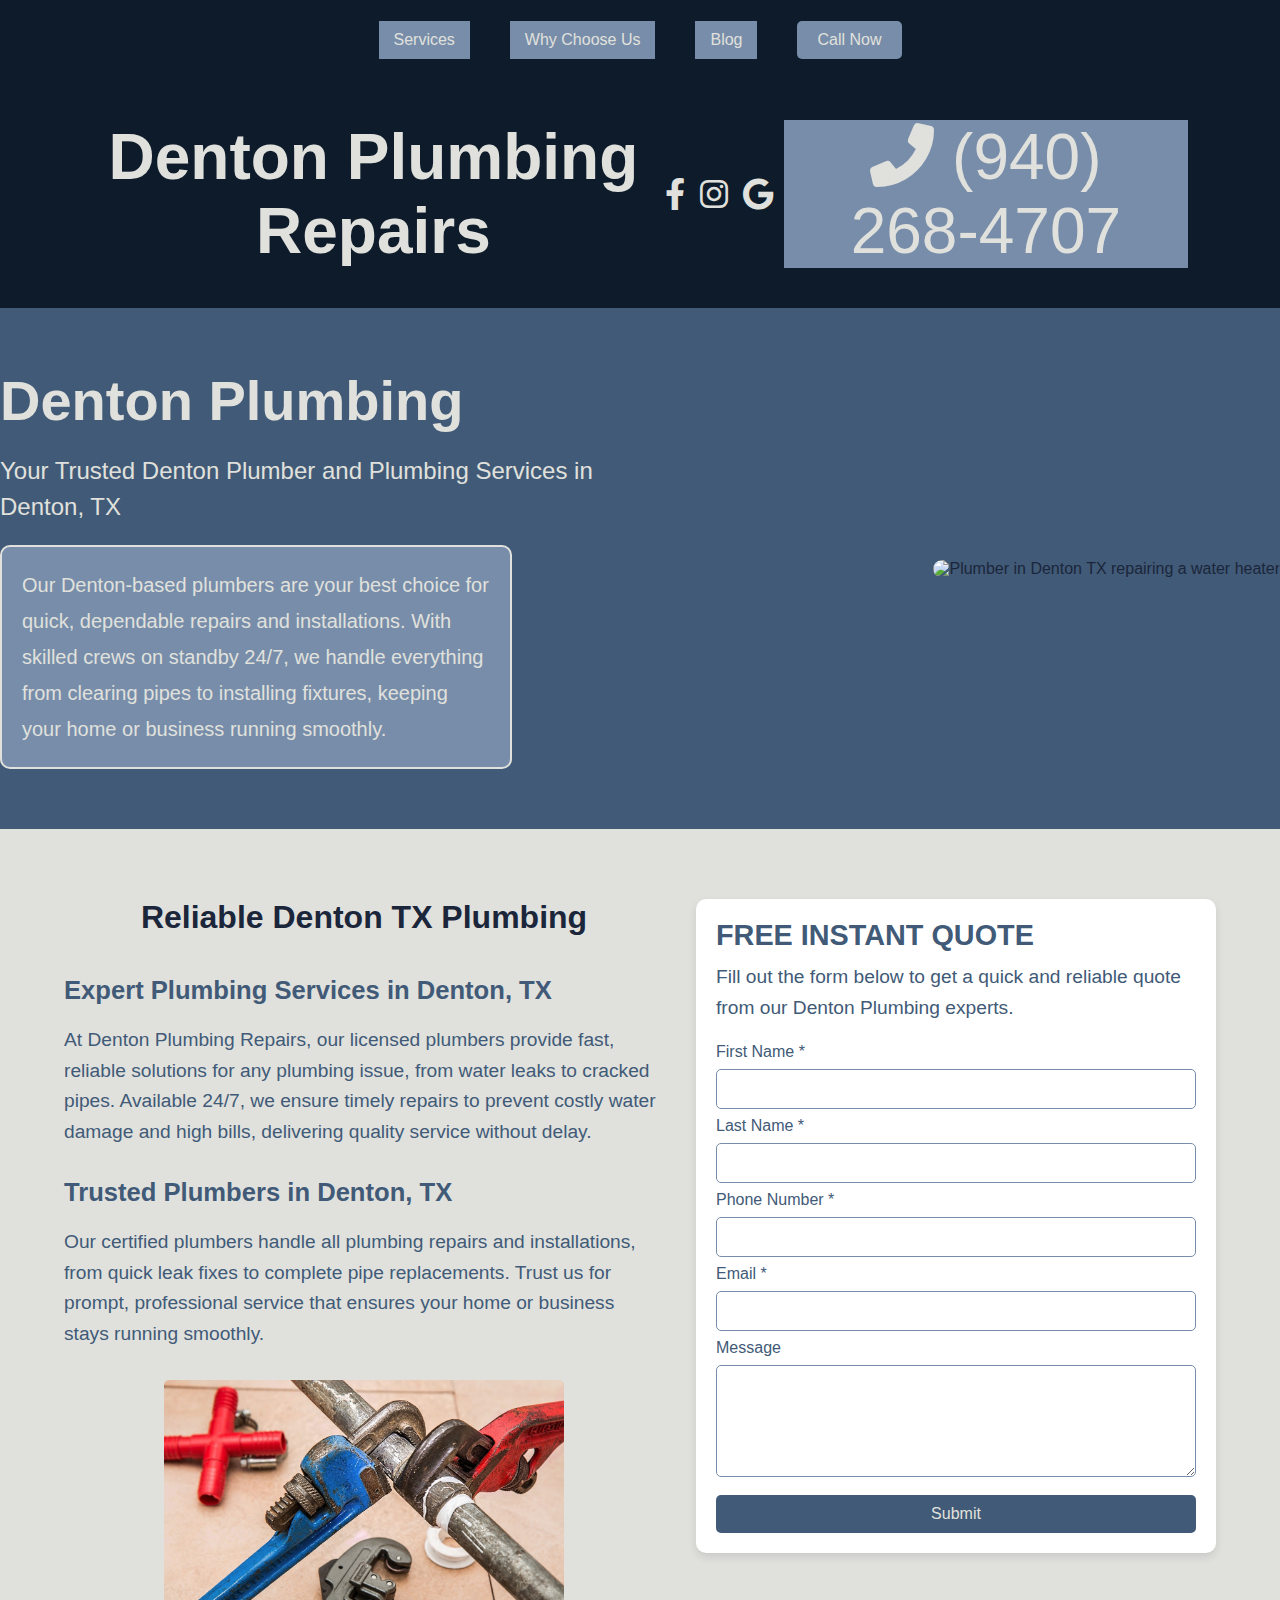
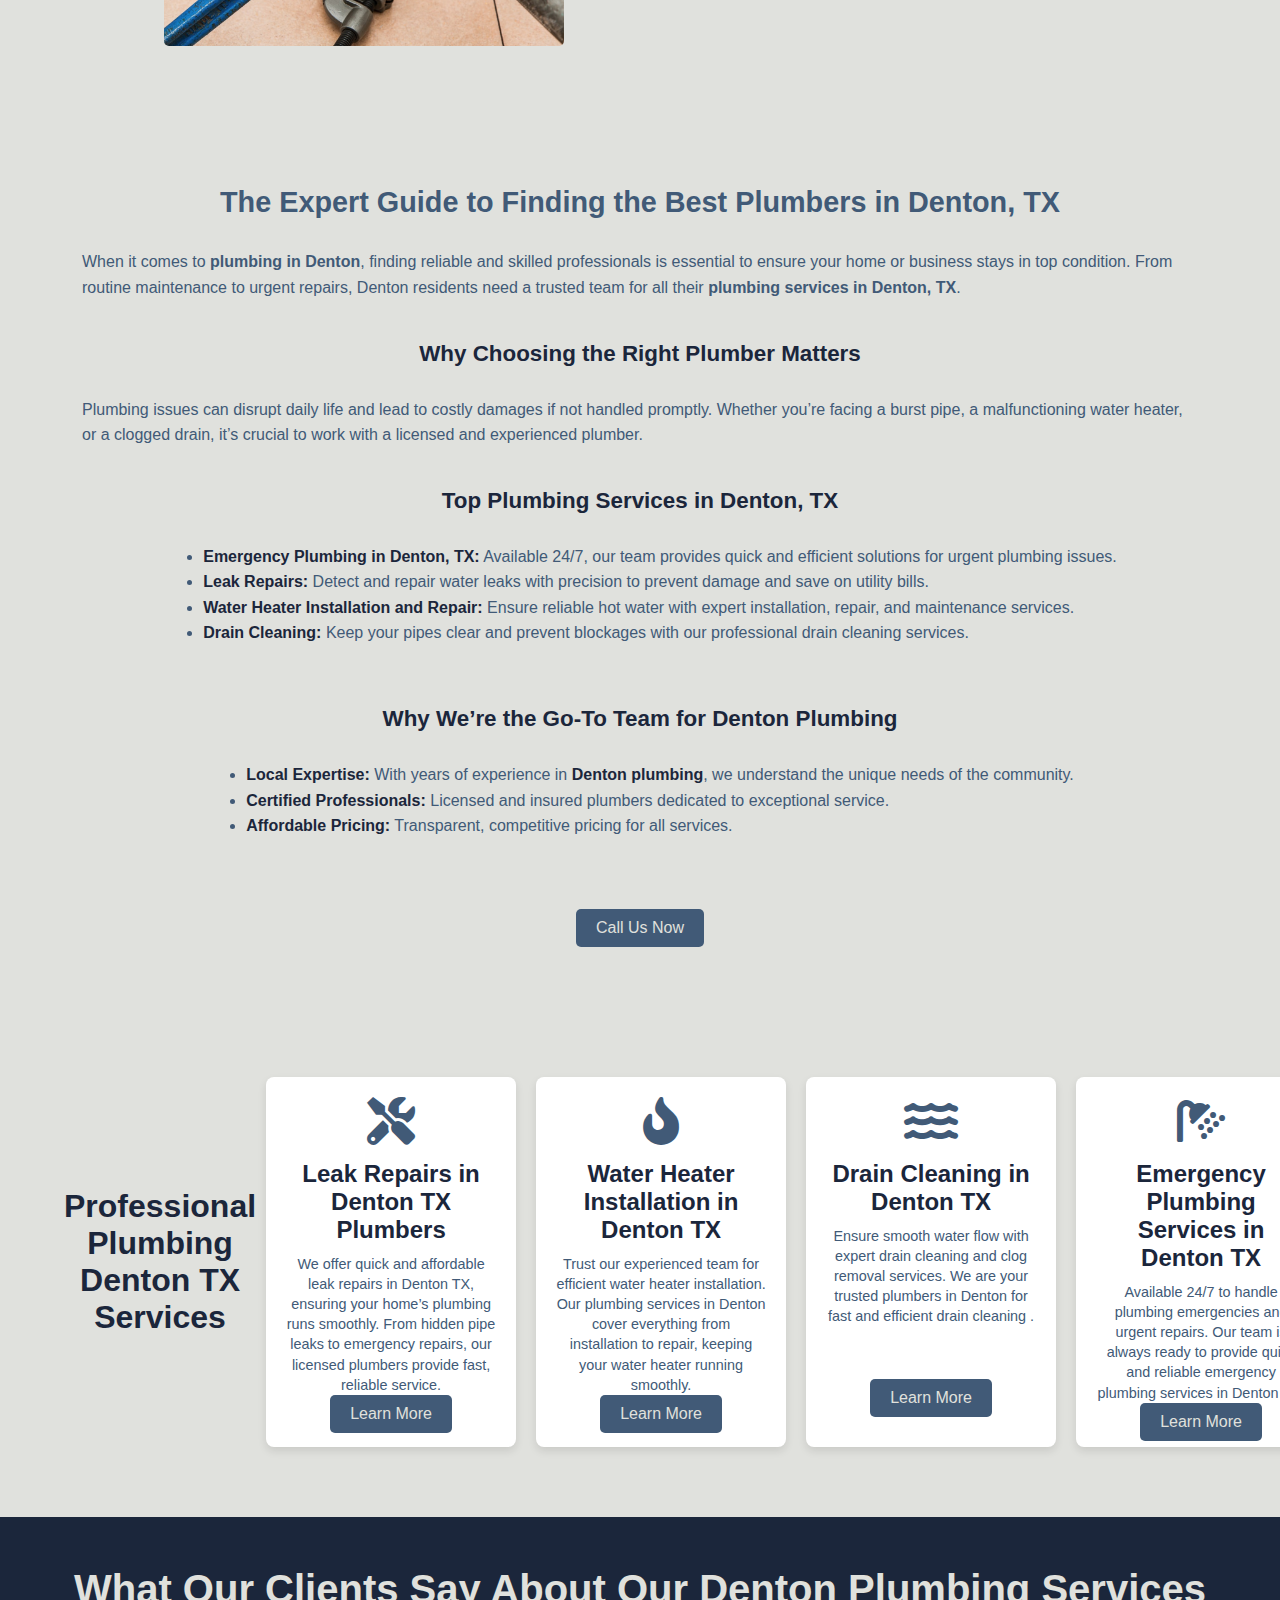
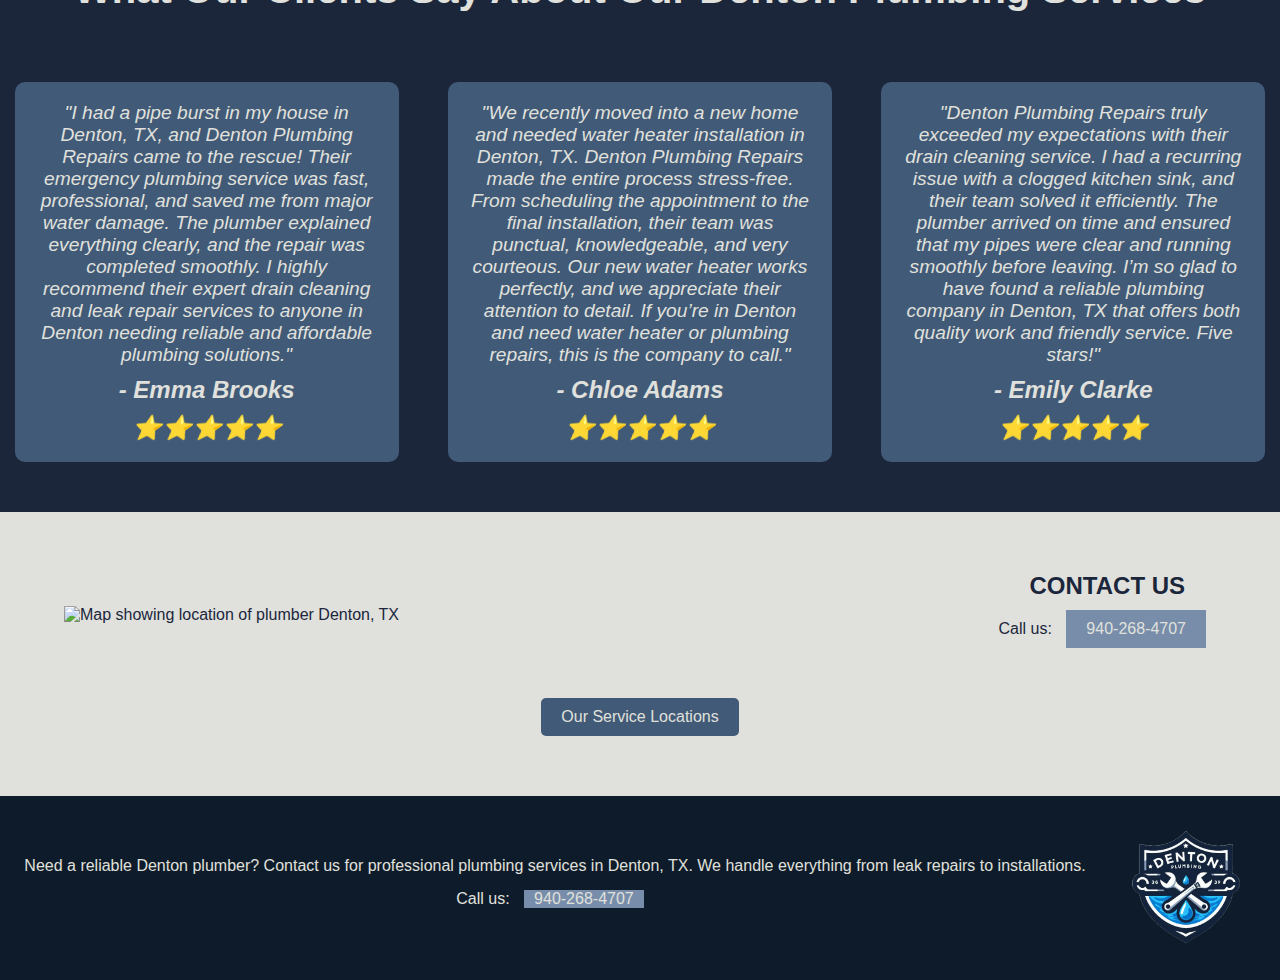
==== index.html @ 62abab5a "Add files via upload" ====
<!DOCTYPE html>
<html lang="en">
<head>
    <meta charset="UTF-8">
    <meta name="viewport" content="width=device-width, initial-scale=1.0">
    <title>Denton Plumbing Repairs</title>
    <link rel="stylesheet" href="style.css">
    <link rel="shortcut icon" type="image/x-icon" href="file.png">
</head>
<body>
    

  
    <!-- Local Business Schema Markup -->
    <script type="application/ld+json">
    {
      "@context": "https://schema.org",
      "@type": "LocalBusiness",
      "name": "Denton Plumbing Repairs",
      "image": "https://dentonplumbingrepairs.com/logo.png",
      "url": "https://dentonplumbingrepairs.com/",
      "telephone": "+1-940-268-4707",
      "address": {
        "@type": "PostalAddress",
        "addressLocality": "Denton",
        "addressRegion": "TX",
        "postalCode": "76201",
        "addressCountry": "US"
      },
      "openingHours": "Mo-Su 00:00-23:59",
      "description": "At Denton Plumbing Repairs, we provide reliable, fast, and affordable plumbing solutions for homeowners and businesses throughout Denton and the surrounding areas. From emergency repairs to routine maintenance, our licensed professionals are here to tackle any plumbing issue, big or small.",
      "areaServed": {
        "@type": "Place",
        "name": "Denton, TX"
      },
      "review": {
        "@type": "AggregateRating",
        "ratingValue": "4.8",
        "reviewCount": "50",
        "itemReviewed": {
            "@type": "LocalBusiness",
            "name": "Denton Plumbing Repairs"
        }
      },
      "geo": {
        "@type": "GeoCoordinates",
        "latitude": "33.2148",
        "longitude": "-97.1331"
      },
      "sameAs": [
        "https://www.google.com/maps/place/Denton+Plumbing+Repairs",
        "https://www.facebook.com/DentonPlumbingRepairs",
        "https://www.instagram.com/DentonPlumbingRepairs"
      ],
      "servesCuisine": "Plumbing Services",
      "priceRange": "$$"
    }
    </script>
  </body>
  </html>
<!-- partial:index.partial.html -->
<!DOCTYPE html>
<html lang="en">
<head>
  <meta charset="UTF-8">
  <meta name="viewport" content="width=device-width, initial-scale=1.0">
  <title>Denton Plumbing Repairs | Trusted Plumbers</title>
  <link rel="stylesheet" href="style.css">
  <link rel="stylesheet" href="https://cdnjs.cloudflare.com/ajax/libs/font-awesome/6.0.0-beta3/css/all.min.css">
</head>
<body>
 <!-- Navbar Section -->
<nav class="navbar">
  <!-- Desktop Navbar -->
  <div class="desktop-navbar">
    <div class="navbar__container">
      <ul class="navbar__menu">
        <li class="navbar__item navbar__dropdown">
          <a href="#services" class="navbar__links">Services</a>
          <ul class="dropdown__menu">
            <li><a href="Leak-Repairs.html" class="dropdown__links">Leak Repairs</a></li>
            <li><a href="Water-Heater.html" class="dropdown__links">Water Heater Installation</a></li>
            <li><a href="Drain-Cleaing.html" class="dropdown__links">Drain Cleaning</a></li>
            <li><a href="Emergency-plumbing.html" class="dropdown__links">Emergency Plumbing</a></li>
          </ul>
        </li>
        <li class="navbar__item">
          <a href="whychooseus.html" class="navbar__links">Why Choose Us</a>
        </li>
        <li class="navbar__item">
          <a href="Blog.html" class="navbar__links">Blog</a>
        </li>
        <li class="navbar__btn">
          <a href="tel:9402684707" class="button">Call Now</a>
        </li>
      </ul>
    </div>
  </div>

  <!-- Mobile Navbar -->
  <div class="mobile-navbar">
    <div class="navbar__logo">
      
        <img src="file.png" alt="Denton Plumbing Repairs Logo" />
      </a>
    </div>
    <div class="navbar__phone">
      <a href="tel:+19402684707">(940) 268-4707</a>
    </div>
  </div>
</nav>


  <!-- Existing Plumbing Website Content -->
  <header>
    <div class="container">
      <div class="header-left">
        <h1>Denton Plumbing Repairs</h1>
      </div>
      <div class="header-middle">
        <i class="fab fa-facebook-f"></i>
        <i class="fab fa-instagram"></i>
        <i class="fab fa-google"></i>
      </div>
      <div class="header-right">
        <a href="tel:9402684707" class="phone-number">
          <i class="fas fa-phone-alt"></i> (940) 268-4707
        </a>
      </div>
    </div>
  </header>

  <!-- Hero Section -->
  <section class="hero">
    <div class="hero-content">
      <h1>Denton Plumbing</h1>
      <p>Your Trusted Denton Plumber and Plumbing Services in Denton, TX</p>
      <div class="hero-box">
        <p>Our Denton-based plumbers are your best choice for quick, dependable repairs and installations. With skilled crews on standby 24/7, we handle everything from clearing pipes to installing fixtures, keeping your home or business running smoothly.        </p>
      </div>
    </div>
    <div class="hero-image">
      <img src="https://i.ibb.co/vHJ20NN/plumbing-professional-doing-his-job-1.jpg" alt="Plumber in Denton TX repairing a water heater">
    </div>
  </section>




 <!-- Reliable Denton TX Plumbing Section with Quote Form -->
 <section class="reliable-plumbing">
  <div class="container two-column-layout">
      <!-- Left Column: Text Content -->
      <div class="content">
          <h1>Reliable Denton TX Plumbing</h1>
          <h2>Expert Plumbing Services in Denton, TX</h2>
          <p>
              At Denton Plumbing Repairs, our licensed plumbers provide fast, reliable solutions for any plumbing issue, from water leaks to cracked pipes. Available 24/7, we ensure timely repairs to prevent costly water damage and high bills, delivering quality service without delay.
          </p>
          <h2>Trusted Plumbers in Denton, TX</h2>
          <p>
              Our certified plumbers handle all plumbing repairs and installations, from quick leak fixes to complete pipe replacements. Trust us for prompt, professional service that ensures your home or business stays running smoothly.
          </p>

          <!-- Small Photo Section -->
          <div class="image-placeholder">
              <img src="opimized plumbing image.jpg" alt="Close-up of plumbing tools in use, including a blue pipe wrench, red pipe wrench, and pipe cutter on a metal pipe, showcasing professional plumbing repair work" />
          </div>

          <!-- Clearfix Div to Ensure Layout Stays Intact -->
          <div class="clearfix"></div>
      </div>

      <!-- Right Column: Quote Form -->
      <div class="quote-form">
          <h2>FREE INSTANT QUOTE</h2>
          <p>Fill out the form below to get a quick and reliable quote from our Denton Plumbing experts.</p>
          <form class="vertical-form" action="https://submit-form.com/EfpcvTKWE">
              <label for="first-name">First Name *</label>
              <input id="first-name" name="first-name" type="text" required />
              <label for="last-name">Last Name *</label>
              <input id="last-name" name="last-name" type="text" required />
              <label for="phone-number">Phone Number *</label>
              <input id="phone-number" name="phone-number" type="tel" required />
              <label for="email">Email *</label>
              <input id="email" name="email" type="email" required />
              <label for="message">Message</label>
              <textarea id="message" name="message" cols="15" rows="5"></textarea>
              <button type="submit" class="cta-button">Submit</button>
          </form>
      </div>
  </div>
</section>


    
  </section>

  
</html>



<section class="seo-section">
  <div class="container">
    <h1 class="section-title">The Expert Guide to Finding the Best Plumbers in Denton, TX</h1>
    <p class="intro-text">
      When it comes to <strong>plumbing in Denton</strong>, finding reliable and skilled professionals is essential to ensure your home or business stays in top condition. From routine maintenance to urgent repairs, Denton residents need a trusted team for all their <strong>plumbing services in Denton, TX</strong>.
    </p>

    <h2>Why Choosing the Right Plumber Matters</h2>
    <p>
      Plumbing issues can disrupt daily life and lead to costly damages if not handled promptly. Whether you’re facing a burst pipe, a malfunctioning water heater, or a clogged drain, it’s crucial to work with a licensed and experienced plumber.
    </p>

    <h2>Top Plumbing Services in Denton, TX</h2>
    <ul class="services-list">
      <li><strong>Emergency Plumbing in Denton, TX:</strong> Available 24/7, our team provides quick and efficient solutions for urgent plumbing issues.</li>
      <li><strong>Leak Repairs:</strong> Detect and repair water leaks with precision to prevent damage and save on utility bills.</li>
      <li><strong>Water Heater Installation and Repair:</strong> Ensure reliable hot water with expert installation, repair, and maintenance services.</li>
      <li><strong>Drain Cleaning:</strong> Keep your pipes clear and prevent blockages with our professional drain cleaning services.</li>
    </ul>

    <h2>Why We’re the Go-To Team for Denton Plumbing</h2>
    <ul class="features-list">
      <li><strong>Local Expertise:</strong> With years of experience in <strong>Denton plumbing</strong>, we understand the unique needs of the community.</li>
      <li><strong>Certified Professionals:</strong> Licensed and insured plumbers dedicated to exceptional service.</li>
      <li><strong>Affordable Pricing:</strong> Transparent, competitive pricing for all services.</li>
    </ul>

    <div class="cta-buttons">
      <a href="tel:9402684707" class="cta-button">Call Us Now</a>
    </div>
  </div>
</section>








<!-- Professional Plumbing Services Section -->
<section class="professional-services">
    <div class="container">
        <h2>Professional Plumbing Denton TX Services</h2>

        <!-- Service 1: Leak Repairs by Licensed Denton TX Plumbers -->
        <div class="service-item">
            <i class="fas fa-tools"></i>
            <h3>Leak Repairs in Denton TX Plumbers</h3>
            <p>We offer quick and affordable leak repairs in Denton TX, ensuring your home’s plumbing runs smoothly. From hidden pipe leaks to emergency repairs, our licensed plumbers provide fast, reliable service.</p>
            <a href="Leak-Repairs.html" class="cta-button">Learn More</a>
            </div>

        <!-- Service 2: Water Heater Installation in Denton TX -->
        <div class="service-item">
            <i class="fas fa-fire-alt"></i>
            <h3>Water Heater Installation in Denton TX</h3>
            <p>Trust our experienced team for efficient water heater installation. Our plumbing services in Denton cover everything from installation to repair, keeping your water heater running smoothly.</p>
            <a href="Water-Heater.html" class="cta-button">Learn More</a>
        </div>

        <!-- Service 3: Drain Cleaning in Denton TX -->
        <div class="service-item">
            <i class="fas fa-water"></i>
            <h3>Drain Cleaning in Denton TX</h3>
            <p>Ensure smooth water flow with expert drain cleaning and clog removal services. We are your trusted plumbers in Denton for fast and efficient drain cleaning .</p>
            <a href="Drain-Cleaing.html" class="cta-button">Learn More</a>
        </div>

        <!-- Service 4: Emergency Plumbing Services in Denton TX -->
        <div class="service-item">
            <i class="fas fa-shower"></i>
            <h3>Emergency Plumbing Services in Denton TX</h3>
            <p>Available 24/7 to handle plumbing emergencies and urgent repairs. Our team is always ready to provide quick and reliable emergency plumbing services in Denton TX.</p>
            <a href="Emergency-plumbing.html" class="cta-button">Learn More</a>
        </div>
</section>





<!-- Testimonials Section -->

<script type="application/ld+json">
    {
      "@context": "https://schema.org",
      "@type": "LocalBusiness",
      "name": "Denton Plumbing Repairs",
      "url": "https://dentonplumbingrepairs.com",
      "telephone": "+1-940-268-4707",
      "priceRange": "$$",
      "openingHours": "Mo-Su 00:00-23:59",
      "review": [
        {
          "@type": "Review",
          "author": {
            "@type": "Person",
            "name": "Emma Brooks"
          },
          "reviewRating": {
            "@type": "Rating",
            "ratingValue": "5",
            "bestRating": "5"
          },
          "reviewBody": "I had a pipe burst in my house in Denton, TX, and Denton Plumbing Repairs came to the rescue! Their emergency plumbing service was fast, professional, and saved me from major water damage. The plumber explained everything clearly, and the repair was completed smoothly. I highly recommend their expert drain cleaning and leak repair services to anyone in Denton needing reliable and affordable plumbing solutions."
        },
        {
          "@type": "Review",
          "author": {
            "@type": "Person",
            "name": "Chloe Adams"
          },
          "reviewRating": {
            "@type": "Rating",
            "ratingValue": "5",
            "bestRating": "5"
          },
          "reviewBody": "We recently moved into a new home and needed water heater installation in Denton, TX. Denton Plumbing Repairs made the entire process stress-free. From scheduling the appointment to the final installation, their team was punctual, knowledgeable, and very courteous. Our new water heater works perfectly, and we appreciate their attention to detail. If you’re in Denton and need water heater or plumbing repairs, this is the company to call."
        },
        {
          "@type": "Review",
          "author": {
            "@type": "Person",
            "name": "Emily Clarke"
          },
          "reviewRating": {
            "@type": "Rating",
            "ratingValue": "5",
            "bestRating": "5"
          },
          "reviewBody": "Denton Plumbing Repairs truly exceeded my expectations with their drain cleaning service. I had a recurring issue with a clogged kitchen sink, and their team solved it efficiently. The plumber arrived on time and ensured that my pipes were clear and running smoothly before leaving. I’m so glad to have found a reliable plumbing company in Denton, TX that offers both quality work and friendly service. Five stars!"
        }
      ],
      "aggregateRating": {
        "@type": "AggregateRating",
        "ratingValue": "5",
        "reviewCount": "3"
      }
    }
    </script>
    
<section id="testimonials" class="testimonial-section">
    <h2>What Our Clients Say About Our Denton Plumbing Services</h2>


    <div class="testimonial-wrapper">
        <!-- Testimonial 1 -->
        <div class="testimonial">
            <p>"I had a pipe burst in my house in Denton, TX, and Denton Plumbing Repairs came to the rescue! Their emergency plumbing service was fast, professional, and saved me from major water damage. The plumber explained everything clearly, and the repair was completed smoothly. I highly recommend their expert drain cleaning and leak repair services to anyone in Denton needing reliable and affordable plumbing solutions."</p>
            <h4>- Emma Brooks</h4>
            <div class="star-rating">
                <span>⭐⭐⭐⭐⭐</span>
            </div>
        </div>

        <!-- Testimonial 2 -->
        <div class="testimonial">
            <p>"We recently moved into a new home and needed water heater installation in Denton, TX. Denton Plumbing Repairs made the entire process stress-free. From scheduling the appointment to the final installation, their team was punctual, knowledgeable, and very courteous. Our new water heater works perfectly, and we appreciate their attention to detail. If you’re in Denton and need water heater or plumbing repairs, this is the company to call."</p>
            <h4>- Chloe Adams</h4>
            <div class="star-rating">
                <span>⭐⭐⭐⭐⭐</span>
            </div>
        </div>

        <!-- Testimonial 3 -->
        <div class="testimonial">
            <p>"Denton Plumbing Repairs truly exceeded my expectations with their drain cleaning service. I had a recurring issue with a clogged kitchen sink, and their team solved it efficiently. The plumber arrived on time and ensured that my pipes were clear and running smoothly before leaving. I’m so glad to have found a reliable plumbing company in Denton, TX that offers both quality work and friendly service. Five stars!"</p>
            <h4>- Emily Clarke</h4>
            <div class="star-rating">
                <span>⭐⭐⭐⭐⭐</span>
            </div>
        </div>

        <!-- Add more testimonials as needed -->
    </div>
</section>





<!-- Contact Section -->
<section id="contact">
    <div class="container contact-section">
        <div class="map">
            <!-- Static Map Image -->
            <img src="https://i.ibb.co/1280QqB/Screenshot-2024-10-06-215958.png" alt="Map showing location of plumber Denton, TX">
        </div>

        <div class="contact-details">
            <h2>CONTACT US</h2>
            <p>Call us: <a href="tel:(940) 268-4707‬">940-268-4707‬</a></p>
        </div>
    </div>
    <!-- Add the button below the map -->
    <div class="service-locations-btn">
        <a href="Our-Service-Locations.html" class="button">Our Service Locations</a>
    </div>
</section>


          
          
         <footer class="footer-container">
    <div class="footer-left">
        <p>Need a reliable Denton plumber? Contact us for professional plumbing services in Denton, TX. We handle everything from leak repairs to installations.</p>
        <p>Call us: <a href="tel:+19402684707" class="phone-number">940-268-4707</a></p>
    </div>
    <div class="footer-right">
        <img src="file.png" alt="Denton Plumbing Repairs Logo" class="footer-logo">
    </div>
</footer>
---- style.css ----
/* General Styles */
* {
    margin: 0;
    padding: 0;
    box-sizing: border-box;
    font-family: "Arial", sans-serif;
  }
  
  body {
    background-color: #e0e1dd; /* Light neutral background */
    color: #1b263b; /* Darker text */
  }
  
  .container {
    width: 90%;
    margin: 0 auto;
    display: flex;
    justify-content: space-between;
    align-items: center;
    padding: 20px 0;
  }
  
  /* Header Section */
  
  /* Increase the size of "Denton Tx Plumbing" */
  .header-left h1 {
      font-size: 4rem;  /* Increased size */
      color: #e0e1dd;   /* Light text color */
      font-weight: bold;
  }
  
  /* Social Media Icons in the Middle */
  .header-middle {
      display: flex;
      gap: 15px;
  }
  
  .header-middle i {
      font-size: 2rem;  /* Increased icon size */
      color: #e0e1dd;   /* Light icon color */
  }
  
  /* Increase the size of the phone number */
  .header-right {
      font-size: 1.8rem;  /* Larger size for better visibility */
      color: #e0e1dd;
  }
  
  .header-right a {
      color: #e0e1dd;  /* Light text */
      text-decoration: none;
      font-size: 4rem;  /* Match the larger size */
  }
  
  .container {
      display: flex;
      justify-content: space-between;
      align-items: center;
      padding: 10px 0;
  }
  
  
  
  /* Hero Section */
  
  .hero {
      display: flex;
      justify-content: space-between; /* Space between image and text */
      align-items: center; /* Vertically align items */
      padding: 60px 0; /* Adjust padding for more or less space */
      background-color: #415a77; /* Background color of the hero section */
  }
  
  .hero-content {
      max-width: 50%; /* Adjust the width of the text container */
  }
  
  .hero-content h1 {
      font-size: 3.5rem; /* Increase the size of the main heading */
      color: #e0e1dd; /* Light text */
      margin-bottom: 20px; /* Space between heading and paragraph */
  }
  
  .hero-content p {
      font-size: 1.5rem; /* Increase paragraph font size */
      color: #e0e1dd; /* Light text */
      line-height: 1.5; /* Adjust line spacing for better readability */
      margin-bottom: 20px; /* Add space between paragraphs */
  }
  
  /* New styling for the additional hero text */
  .hero-description {
      font-size: 1.25rem; /* Slightly smaller than the main tagline */
      color: #e0e1dd; /* Light text */
      line-height: 1.8; /* Extra line spacing for better readability */
      margin-top: 20px; /* Space between the tagline and this paragraph */
  }
  
  /* Hero Boxed Text */
  .hero-box {
      background-color: #778da9; /* Light blue background to make it stand out */
      padding: 20px; /* Add padding inside the box */
      border: 2px solid #e0e1dd; /* Light border to create contrast */
      border-radius: 10px; /* Rounded corners */
      margin-top: 20px; /* Add space between the tagline and this box */
      max-width: 80%; /* Limit width of the box */
      color: #e0e1dd; /* Ensure the text remains light */
  }
  
  .hero-box p {
      font-size: 1.25rem; /* Slightly smaller than the tagline */
      line-height: 1.8; /* Extra line spacing for better readability */
      margin: 0; /* Remove default margin */
  }
  
  
  
  .hero-image img {
      max-width: 500px; /* Control the image width */
      height: auto; /* Maintain aspect ratio */
      margin-left: 800; /* Adjust spacing between text and image */
      border-radius: 10px; /* Optional: Adds rounded corners to the image */
  }
  
  
  
  
  
  * {
    box-sizing: border-box;
  }
  /* Professional Plumbing Services Section */
  .professional-services {
      background-color: #e0e1dd; /* Light background */
      padding: 50px 0;
      text-align: center;
  }
  
  .professional-services h2 {
      font-size: 2rem;
      color: #1b263b; /* Dark text */
      margin-bottom: 0px;
      font-weight: bold;
  }
  
  .service-list {
    display: flex;
    justify-content: space-between; /* Align services horizontally */
    flex-wrap: wrap; /* Ensure responsiveness */
    gap: 30px;
}

.service-item {
    display: flex;
    flex-direction: column;
    justify-content: space-between;
    align-items: center;
    background-color: #ffffff;
    padding: 20px;
    border-radius: 8px;
    box-shadow: 0 4px 8px rgba(0, 0, 0, 0.1);
    margin: 5px;
    width: 23%;
    height: 370px; /* Slightly increased height */
    text-align: center;
    box-sizing: border-box;
}

.service-item i {
    font-size: 3rem;
    color: #415a77; /* Icon color */
    margin-bottom: 15px;
}

.service-item h3 {
    font-size: 1.5rem;
    color: #1b263b;
    margin-bottom: 10px;
}

.service-item p {
    font-size: 0.9rem; /* Slightly smaller font */
    color: #415a77;
    line-height: 1.4; /* Adjusted line height */
}

.service-list {
    display: flex;
    flex-wrap: wrap;
    justify-content: center; /* Center align items */
    gap: 20px; /* Space between items */
    padding: 0 10px; /* Add padding to prevent overflow */
}

.service-item {
    flex: 1 1 200px; /* Allow items to shrink and grow, with a minimum width */
    max-width: 250px; /* Set a maximum width to prevent overflow */
    margin: 0 auto; /* Center items */
}






  
  /* CTA Button */
  .cta-button {
      background-color: #415a77;
      color: #e0e1dd;
      padding: 10px 20px;
      border: none;
      text-align: center;
      text-decoration: none;
      display: inline-block;
      font-size: 1rem;
      border-radius: 5px;
      cursor: pointer;
      transition: background-color 0.3s ease;
  }

  
  
  .cta-button:hover {
      background-color: #778da9;
  }

  .service-item .cta-button {
    margin-top: auto;
    padding: 10px 20px;
    background-color: #415a77;
    color: #e0e1dd;
    border-radius: 5px;
    text-decoration: none;
    display: inline-block;
    font-size: 1rem;
}

  

  
  /* Testimonial Section */
  .testimonial {
      background-color: #f5f5f5;
      padding: 15px;
      margin-top: 30px;
      border-radius: 8px;
      font-style: italic;
      color: #415a77;
  }
  
  
  
   
  
  
  /* Header/Navigation */
  header {
    background-color: #0d1b2a; /* Dark header background */
    color: #e0e1dd; /* Light text */
    padding: 20px;
    text-align: center;
  }
  
  header a {
    color: #e0e1dd; /* Light text for navigation links */
    text-decoration: none;
    padding: 0 15px;
  }
  
  header a:hover {
    color: #778da9; /* Hover effect on links */
  }
  
  /* Content Sections */
  .content-section {
    background-color: #1b263b; /* Dark content background */
    color: #e0e1dd; /* Light text */
    padding: 50px;
    text-align: center;
  }
  
  .section-light {
    background-color: #778da9; /* Light section background */
    color: #0d1b2a; /* Dark text */
    padding: 50px;
    text-align: center;
  }
  
  .section-dark {
    background-color: #415a77; /* Medium-dark section */
    color: #e0e1dd; /* Light text */
    padding: 50px;
    text-align: center;
  }
  
  /* Footer */
  footer {
    background-color: #0d1b2a; /* Dark footer background */
    color: #e0e1dd; /* Light text */
    padding: 20px;
    text-align: center;
  }
  
  footer a {
    color: #e0e1dd;
    text-decoration: none;
    padding: 0 10px;
  }
  
  footer a:hover {
    color: #778da9;
  }
  
  /* Buttons and Links */
  .button,
  a {
    background-color: #778da9; /* Button background */
    color: #e0e1dd; /* Button text color */
    padding: 10px 20px;
    border: none;
    text-align: center;
    text-decoration: none;
    display: inline-block;
    font-size: 16px;
    margin: 10px;
    cursor: pointer;
  }
  
  .button:hover,
  a:hover {
    background-color: #415a77; /* Hover effect on buttons */
  }
  /* Our Services Section */
  .our-services {
      background-color: #e0e1dd; /* Light background */
      padding: 50px 0;
      text-align: center;
  }
  
  
  .our-services h2 {
      font-size: 2.5rem;
      color: #1b263b; /* Dark text */
      margin-bottom: 40px;
      font-weight: bold;
  }
  

  
  
  
  /* Testimonials Section */
  .testimonial-section {
      background-color: #1b263b; /* Dark background for contrast */
      padding: 50px 0;
      color: #e0e1dd;
  }
  
  .testimonial-section h2 {
      text-align: center;
      font-size: 2.5rem;
      margin-bottom: 40px;
  }
  
  .testimonial-wrapper {
      display: flex;
      justify-content: space-around; /* Align testimonials horizontally */
      text-align: center;
      gap: 20px;
  }
  
  .testimonial {
      background-color: #415a77;
      padding: 20px;
      border-radius: 10px;
      width: 30%;
      position: relative;
     color: #e0e1dd;
  }
  
  .testimonial p {
      font-size: 1.2rem;
      margin-bottom: 10px;
  }
  
  .testimonial h4 {
      font-size: 1.5rem;
      margin-bottom: 10px;
  }
  
  .star-rating span {
      font-size: 1.5rem; /* Larger stars */
      color: gold;
  }
  
  
  
  /* Contact Section */
  #contact {
      padding: 50px 0;
      background-color: #e0e1dd; /* Light background */
      text-align: center;
  }
  
  /* Footer Section */
.site-footer {
    background-color: #0d1b2a; /* Dark background for footer */
    color: #e0e1dd; /* Light text */
    padding: 40px 0;
    border-top: 2px solid #778da9; /* Top border for separation */
    text-align: center;
}

.footer-container {
    display: flex;
    justify-content: space-between; /* Align left and right sections */
    align-items: center; /* Vertically align items */
    width: 100%; /* Full width */
    padding: 15px 20px; /* Adjust padding as needed */
    background-color: #0d1b2a; /* Footer background color */
    color: #e0e1dd; /* Text color */
    box-sizing: border-box; /* Include padding in total width */
    margin: 0; /* Remove margin */
}

.footer-left {
    flex: 1; /* Take up remaining space */
    text-align: left;
}

.footer-right {
    flex-shrink: 0; /* Prevent shrinking */
}

.footer-logo {
    height: 150px; /* Maintain original size */
    width: auto; /* Maintain aspect ratio */
    margin-left: auto; /* Align logo to the far right */
}

body, html {
    margin: 0; /* Remove default margin */
    padding: 0; /* Remove default padding */
    width: 100%; /* Ensure body takes full width */
}

.footer-container {
    display: flex;
    justify-content: center; /* Center all content horizontally */
    align-items: center; /* Center content vertically */
    width: 100%; /* Full width */
    padding: 15px 20px; /* Adjust padding as needed */
    background-color: #0d1b2a; /* Footer background color */
    color: #e0e1dd; /* Text color */
    box-sizing: border-box; /* Include padding in total width */
    margin: 0; /* Remove any margin */
}

.footer-left {
    text-align: center; /* Center-align the text */
    flex: 1; /* Allow it to take up space for centering */
}

.footer-left p {
    margin: 5px 0; /* Adjust margins for spacing */
}

.footer-right {
    flex-shrink: 0; /* Prevent shrinking */
    margin-left: 20px; /* Add space between text and logo */
}

.footer-logo {
    height: 150px; /* Maintain original size */
    width: auto; /* Maintain aspect ratio */
}








  
   /* Main Section Styling */
  .reliable-plumbing {
      background-color: #e0e1dd; /* Light background */
      color: #1b263b; /* Dark text */
      padding: 60px 0;
      text-align: left;
  }
  
  /* Main Heading (H1) */
  .reliable-plumbing h1 {
      font-size: 2rem;
      color: #1b263b; /* Dark blue */
      text-align: center;
      margin-bottom: 40px;
      font-weight: bold;
  }
  
  /* Subsection Headings (H2) */
  .reliable-plumbing h2 {
      font-size: 1.6rem;
      color: #415a77; /* Mid-tone blue */
      margin-bottom: 20px;
      font-weight: bold;
  }
  
  /* Paragraph Styling */
  .reliable-plumbing p {
      font-size: 1.2rem;
      line-height: 1.6;
      color: #415a77;
      margin-bottom: 30px;
  }
  
  /* Why Choose Us List */
  .why-choose-us h2 {
      font-size: 1.6rem;
      color: #415a77;
      margin-bottom: 20px;
  }
  
  .service-list {
      list-style-type: none;
      padding-left: 0;
      margin-bottom: 30px;
  }
  
  .service-list li {
      font-size: 1.2rem;
      margin-bottom: 10px;
  }
  
  .service-list li strong {
      color: #1b263b; /* Emphasize in dark blue */
  }
  
  

  
  
  /* Other styles for the contact section or previous elements */
  
  /* Style for the new button under the map */
  .service-locations-btn {
      text-align: center; /* Center the button */
      margin-top: 20px; /* Add space above the button */
  }
  
  .service-locations-btn .button {
      background-color: #415a77; /* Button background color */
      color: #e0e1dd; /* Button text color */
      padding: 10px 20px;
      border: none;
      text-align: center;
      text-decoration: none;
      display: inline-block;
      font-size: 1rem;
      border-radius: 5px;
      cursor: pointer;
      transition: background-color 0.3s ease;
  }
  
  .service-locations-btn .button:hover {
      background-color: #778da9; /* Hover color for the button */
  }
  
  
  /* General responsive styling for header */
@media (max-width: 768px) {
    .header-left h1 {
        font-size: 2rem; /* Reduce header text size */
        text-align: center; /* Center-align the text */
    }

    .header-middle {
        justify-content: center; /* Center-align icons */
        margin-top: 10px; /* Add spacing for better visibility */
    }

    .header-middle i {
        font-size: 1.5rem; /* Reduce icon size */
    }

    .header-right {
        text-align: center; /* Center-align phone number */
        margin-top: 10px; /* Add margin to separate from icons */
    }

    .header-right a {
        font-size: 1.5rem; /* Adjust phone number size */
        display: block; /* Ensure it stays on one line */
    }

    .container {
        flex-direction: column; /* Stack the header elements vertically */
        align-items: center; /* Center-align all items */
    }
}

@media (max-width: 768px) {
    .header-right {
        text-align: center; /* Center-align phone number */
        margin-top: 10px; /* Add margin to separate from icons */
        width: 100%; /* Make sure it uses full width */
    }

    .header-right a {
        font-size: 1.2rem; /* Adjust font size for better fit */
        white-space: nowrap; /* Prevent the phone number from breaking into two lines */
        display: inline-block; /* Ensure it stays on one line */
    }
}


@media (min-width: 768px) and (max-width: 1024px) {
    .header-right {
        text-align: center; /* Center-align phone number */
        margin-top: 10px; /* Add margin to separate from icons */
        width: 100%; /* Ensure it uses the full width */
    }

    .header-right a {
        font-size: 1.5rem; /* Adjust font size for tablet view */
        white-space: nowrap; /* Prevent phone number from breaking into two lines */
        display: inline-block; /* Keep it on a single line */
    }

    .header-left h1 {
        font-size: 3rem; /* Adjust header text size for tablets */
    }

    .header-middle i {
        font-size: 1.8rem; /* Adjust icon size for better balance */
    }
}


@media (max-width: 768px) {
    .hero {
        flex-direction: column; /* Stack text and image vertically */
        padding: 20px 10px; /* Reduce padding for smaller screens */
        text-align: center; /* Center-align text */
    }

    .hero-content {
        max-width: 100%; /* Allow full width for text */
        margin-bottom: 20px; /* Add spacing below the text */
    }

    .hero-content h1 {
        font-size: 2rem; /* Reduce heading size */
        margin-bottom: 10px; /* Reduce space below the heading */
    }

    .hero-content p {
        font-size: 1rem; /* Reduce paragraph font size */
        line-height: 1.4; /* Adjust line spacing */
    }

    .hero-box {
        font-size: 0.9rem; /* Reduce font size in the box */
        padding: 15px; /* Reduce padding */
        margin-top: 10px; /* Adjust space above the box */
    }

    .hero-image img {
        max-width: 90%; /* Scale down image width */
        margin: 0 auto; /* Center the image */
        display: block; /* Ensure the image takes a full line */
        border-radius: 8px; /* Maintain rounded corners */
    }
}

@media (max-width: 768px) {
    .hero-content p {
        font-size: 1rem; /* Ensure the size is mobile-friendly */
        line-height: 1.4; /* Adjust line spacing */
        text-align: center; /* Center-align the paragraph text */
        margin: 0 auto; /* Center with automatic margins */
    }

    .hero-box {
        text-align: center; /* Center-align text inside the box */
        margin: 0 auto; /* Center the hero box */
    }
}


@media (max-width: 768px) {
    .reliable-plumbing {
        padding: 20px 10px; /* Reduce padding for mobile */
        text-align: center; /* Center-align all text for better readability */
    }

    .reliable-plumbing h1 {
        font-size: 1.8rem; /* Reduce heading size */
        margin-bottom: 15px; /* Adjust spacing */
    }

    .service-info {
        margin-bottom: 20px; /* Add space between each subsection */
    }

    .service-info h2 {
        font-size: 1.4rem; /* Reduce subsection heading size */
        margin-bottom: 10px; /* Adjust spacing */
    }

    .service-info p {
        font-size: 1rem; /* Adjust font size for mobile */
        line-height: 1.4; /* Improve line spacing */
        margin: 0 auto; /* Center the paragraphs */
        max-width: 100%; /* Allow full width */
    }

    .why-choose-us {
        margin-top: 20px; /* Add spacing for separation */
    }

    .why-choose-us h2 {
        font-size: 1.6rem; /* Adjust main heading size */
        margin-bottom: 15px; /* Adjust spacing */
    }

    .service-list {
        padding-left: 0; /* Remove any indent */
        text-align: left; /* Left-align bullet points for better reading */
    }

    .service-list li {
        font-size: 1rem; /* Adjust font size */
        margin-bottom: 10px; /* Add spacing between items */
    }

    .service-list li strong {
        display: block; /* Make the emphasized part stand out on a new line */
    }

    .why-choose-us p {
        font-size: 1rem; /* Adjust paragraph font size */
        line-height: 1.4; /* Improve spacing */
        text-align: center; /* Center-align for uniformity */
    }
}


@media (max-width: 768px) {
    .service-list {
        display: grid; /* Use grid layout */
        grid-template-columns: 1fr; /* One column layout */
        grid-gap: 20px; /* Add space between the boxes */
    }

    .service-item {
        width: 100%; /* Full width of the container */
        max-width: 100%; /* Ensure no overflow */
        margin: 0 auto; /* Center the items */
    }

    .service-item h3 {
        font-size: 1.3rem; /* Adjust heading size */
    }

    .service-item p {
        font-size: 1rem; /* Adjust paragraph size */
        line-height: 1.4; /* Improve readability */
    }

    .cta-button {
        width: 90%; /* Ensure button fits within the layout */
        margin: 15px auto; /* Center the button */
        font-size: 1rem; /* Adjust font size for mobile */
    }

    /* Make two columns for tablet view */
    @media (min-width: 480px) and (max-width: 768px) {
        .service-list {
            grid-template-columns: 1fr 1fr; /* Two columns */
            grid-gap: 15px; /* Add space between columns */
        }
    }
}

@media (max-width: 768px) {
    .service-list {
        display: grid; /* Use grid layout */
        grid-template-columns: 1fr; /* Single column for mobile */
        grid-gap: 5px; /* Increase the gap between service boxes */
    }

    .service-item {
        width: 100%; /* Full width */
        max-width: 100%; /* Prevent overflow */
        margin: 0 auto; /* Center the boxes */
    }

    .cta-button {
        margin: 20px auto; /* Adjust button margin for spacing */
    }
}
@media (max-width: 768px) {
    .service-list {
        display: block; /* Use block layout for more control */
    }

    .service-item {
        margin-bottom: 30px; /* Add space below each service box */
        width: 100%; /* Full width */
        max-width: 100%; /* Prevent overflow */
    }

    .service-item:last-child {
        margin-bottom: 0; /* Remove margin from the last item */
    }

    .cta-button {
        margin: 20px auto; /* Adjust button margin for spacing */
    }
}



@media (max-width: 768px) {
    .testimonial-wrapper {
        display: block; /* Ensure testimonials are displayed in block layout */
        padding: 0 10px; /* Add horizontal padding */
    }

    .testimonial {
        width: 100%; /* Full width for each testimonial */
        margin-bottom: 20px; /* Add space between testimonials */
        padding: 15px; /* Add internal padding */
        box-sizing: border-box; /* Include padding in width calculation */
        border-radius: 8px; /* Rounded corners for aesthetic */
        background-color: #415a77; /* Consistent background */
        color: #e0e1dd; /* Ensure readability */
    }

    .testimonial p {
        font-size: 1rem; /* Maintain readable font size */
        line-height: 1.5; /* Improve text spacing */
        margin-bottom: 10px; /* Space between text and name */
    }

    .testimonial h4 {
        font-size: 1.1rem; /* Adjust the name size */
        margin-top: 10px; /* Add space above the name */
    }

    .star-rating {
        text-align: center; /* Center star ratings */
        margin-top: 10px; /* Add space above the rating */
    }

}
.service-item {
    flex: 1 1 calc(25% - 20px); /* Adjust the width to fit space */
    max-width: calc(25% - 20px); /* Ensure spacing fits with container */
    min-width: 250px; /* Maintain readability */
    box-sizing: border-box; /* Include padding in width */
    margin: 10px; /* Add margin around each card to create gaps */
    display: flex;
    flex-direction: column; /* Vertical layout */
    justify-content: space-between; /* Ensure even space distribution */
    padding: 20px; /* Internal padding */
    background-color: #ffffff; /* Keep background consistent */
    border-radius: 8px; /* Rounded corners for aesthetics */
    box-shadow: 0 4px 8px rgba(0, 0, 0, 0.1); /* Add subtle shadow */
}

.service-list {
    display: flex;
    flex-wrap: wrap; /* Allow items to wrap */
    justify-content: space-between; /* Align items evenly */
    padding: 0; /* Remove any extra padding */
}



@media (max-width: 1024px) {
    .service-item {
        flex: 1 1 calc(50% - 20px); /* Two-column layout */
        max-width: calc(50% - 20px);
    }
}

@media (max-width: 768px) {
    .service-item {
        flex: 1 1 100%; /* Full width for mobile */
        max-width: 100%;
        margin-bottom: 20px; /* Space between items */
    }
}


@media (max-width: 768px) {
    .contact-section {
        padding: 20px 10px; /* Reduce padding for better mobile fit */
        text-align: center; /* Center-align text */
    }

    .map {
        width: 100%; /* Full width for better visibility */
        margin-bottom: 20px; /* Add space below the map */
    }

    .map img {
        width: 100%; /* Ensure the map image fits the container */
        height: auto; /* Maintain aspect ratio */
        border-radius: 8px; /* Optional: add rounded corners */
    }

    .contact-details {
        margin-bottom: 20px; /* Add space below contact details */
    }

    .contact-details h2 {
        font-size: 1.5rem; /* Adjust heading size */
        margin-bottom: 10px; /* Space below heading */
    }

    .contact-details p {
        font-size: 1rem; /* Adjust font size for better readability */
    }

    .service-locations-btn {
        width: 100%; /* Ensure button fits within mobile screen */
        margin: 20px auto; /* Center the button */
        text-align: center; /* Center-align button text */
    }

    .service-locations-btn .button {
        width: 80%; /* Adjust button width */
        max-width: 300px; /* Set a maximum width */
        padding: 10px 20px; /* Add padding for better touch size */
        border-radius: 8px; /* Rounded corners */
    }
}

/* Two-Column Layout for Reliable Plumbing Section */
.two-column-layout {
    display: flex;
    gap: 2rem; /* Space between columns */
    align-items: flex-start;
    flex-wrap: wrap; /* Ensure responsiveness */
}

.two-column-layout .content {
    flex: 1; /* Left column takes up more space */
}

.two-column-layout .quote-form {
    flex: 0.8; /* Right column takes slightly less space */
    background-color: #ffffff; /* White background for contrast */
    padding: 20px;
    border-radius: 10px;
    box-shadow: 0 4px 8px rgba(0, 0, 0, 0.1);
}

.two-column-layout .quote-form h2 {
    font-size: 1.8rem;
    margin-bottom: 10px;
    color: #415a77; /* Mid-tone blue */
}

.two-column-layout .quote-form p {
    font-size: 1.2rem;
    margin-bottom: 20px;
    color: #415a77;
}

.two-column-layout .vertical-form {
    display: flex;
    flex-direction: column;
    gap: 0.5rem;
}

.two-column-layout .vertical-form label {
    font-size: 1rem;
    color: #415a77;
}

.two-column-layout .vertical-form input,
.two-column-layout .vertical-form textarea {
    padding: 10px;
    border: 1px solid #778da9;
    border-radius: 5px;
    font-size: 1rem;
    color: #1b263b;
}

.two-column-layout .vertical-form button {
    background-color: #415a77;
    color: #e0e1dd;
    padding: 10px 20px;
    border: none;
    border-radius: 5px;
    font-size: 1rem;
    cursor: pointer;
    transition: background-color 0.3s ease;
}

.two-column-layout .vertical-form button:hover {
    background-color: #778da9;
}

/* Responsive Styling */
@media (max-width: 768px) {
    .two-column-layout {
        flex-direction: column; /* Stack columns on small screens */
    }

    .two-column-layout .content,
    .two-column-layout .quote-form {
        flex: 1; /* Equal width for both columns */
    }
}

/* Navbar Styles */
.navbar {
    background: #0d1b2a;
    height: 80px;
    display: flex;
    justify-content: center;
    align-items: center;
    font-size: 1.2rem;
    position: sticky;
    top: 0;
    z-index: 999;
  }
  
  .navbar__container {
    display: flex;
    justify-content: center;
    align-items: center;
    width: 100%;
  }
  
  .navbar__menu {
    display: flex;
    justify-content: center;
    align-items: center;
    list-style: none;
    gap: 30px;
    margin: 0;
  }
  
  .navbar__links {
    color: #e0e1dd;
    text-decoration: none;
    padding: 10px 15px;
    transition: color 0.3s ease;
  }
  
  
  
  .navbar__btn .button {
    background: #778da9;
    color: #e0e1dd;
    padding: 10px 20px;
    border-radius: 5px;
    text-decoration: none;
    transition: all 0.3s ease;
    display: flex;
    align-items: center;
  }
  
  .navbar__btn .button:hover {
    background: #415a77;
  }
  
  /* Dropdown Menu Styles */
  .navbar__dropdown {
    position: relative;
  }
  
  .dropdown__menu {
    display: none;
    position: absolute;
    top: 100%;
    left: 0;
    background: #415a77;
    box-shadow: 0 4px 8px rgba(0, 0, 0, 0.1);
    border-radius: 5px;
    overflow: hidden;
    z-index: 1000;
  }
  
  .navbar__dropdown:hover .dropdown__menu {
    display: block;
  }
  
  .dropdown__links {
    color: #e0e1dd;
    text-decoration: none;
    display: block;
    padding: 10px 20px;
    transition: background-color 0.3s ease;
  }
  
  .dropdown__links:hover {
    background-color: #778da9;
  }
  
  /* Responsive Styles */
  @media screen and (max-width: 960px) {
    .navbar__menu {
      display: none;
      flex-direction: column;
      width: 100%;
      position: absolute;
      top: 80px;
      left: 0;
      background: #415a77;
    }
  
    .navbar__menu.active {
      display: flex;
    }
  
    .navbar__links {
      text-align: center;
      padding: 20px;
    }
  
    .dropdown__menu {
      position: static;
      box-shadow: none;
      background: none;
    }
  }


  .why-choose-us {
    display: flex;
    justify-content: space-between;
    align-items: center;
    padding: 20px;
    background-color: #e0e1dd;
}

.why-choose-us .content-wrapper {
    display: flex;
    align-items: flex-start;
    justify-content: space-between;
    gap: 20px;
}

.why-choose-us .text-content {
    flex: 1;
    max-width: 60%;
}

.why-choose-us .image-content {
    flex: 1;
    max-width: 40%;
    text-align: center;
}

.why-choose-us img {
    width: 100%;
    height: auto;
    border-radius: 8px;
}

.cta-button {
    display: inline-block;
    margin-top: 10px;
    padding: 10px 20px;
    background-color: #415a77;
    color: #fff;
    text-decoration: none;
    border-radius: 5px;
}

.cta-button:hover {
    background-color: #778da9;
}

  
  

/* General SEO Section Styling */
.seo-section {
    background-color: #e0e1dd; /* Matches site's light background */
    color: #1b263b; /* Dark text for readability */
    padding: 40px 20px; /* Add padding for spacing */
    text-align: left;
}

.seo-section .container {
    max-width: 1200px;
    margin: 0 auto;
    display: flex;
    flex-direction: column; /* Stack content vertically */
    gap: 20px; /* Space between elements */
}

.seo-section .section-title {
    font-size: 1.8rem; /* Reduced for mobile readability */
    font-weight: bold;
    color: #415a77; /* Highlighted color */
    margin-bottom: 10px;
    text-align: center; /* Center the title for better visual hierarchy */
}

.seo-section p {
    font-size: 1rem; /* Adjust font size for readability */
    color: #415a77;
    line-height: 1.6; /* Improved spacing for better readability */
}

.seo-section h2 {
    font-size: 1.4rem; /* Reduced slightly for mobile */
    font-weight: bold;
    color: #1b263b;
    margin-bottom: 10px;
    margin-top: 20px;
}

.seo-section ul {
    list-style-type: disc;
    margin-left: 20px; /* Indent for bullets */
    padding-left: 20px; /* Space for bullet alignment */
    margin-bottom: 20px;
}

.seo-section ul li {
    font-size: 1rem; /* Maintain consistent font size */
    color: #415a77;
    line-height: 1.6;
}

.seo-section ul li strong {
    color: #1b263b; /* Highlight important text */
}

.seo-section .cta-buttons {
    margin-top: 20px;
    text-align: center; /* Center-align buttons */
}

.seo-section .cta-button {
    display: inline-block;
    background-color: #415a77; /* Matches button color scheme */
    color: #e0e1dd; /* Light text for contrast */
    padding: 10px 20px;
    font-size: 1rem;
    text-decoration: none;
    border-radius: 5px;
    transition: background-color 0.3s ease;
}

.seo-section .cta-button:hover {
    background-color: #778da9; /* Hover effect for buttons */
}

/* Mobile-Friendly Adjustments */
@media (max-width: 768px) {
    .seo-section {
        padding: 20px 15px; /* Reduced padding for small screens */
    }

    .seo-section .section-title {
        font-size: 1.5rem; /* Slightly smaller for mobile screens */
    }

    .seo-section p,
    .seo-section h2,
    .seo-section ul li {
        font-size: 0.9rem; /* Smaller font size for better fit */
    }

    .seo-section ul {
        margin-left: 10px; /* Reduce indent for smaller screens */
        padding-left: 10px;
    }

    .seo-section .cta-button {
        width: 100%; /* Full-width button for mobile */
        max-width: 300px; /* Ensure a limit for button width */
        margin: 10px auto; /* Center-align button */
        padding: 10px; /* Add padding for better touch size */
    }
}


.image-placeholder {
    text-align: center; /* Center-aligns the image */
    margin: 20px auto; /* Adds vertical spacing */
}

.image-placeholder img {
    display: block; /* Makes the image behave like a block element */
    margin: 0 auto; /* Centers the image horizontally */
    max-width: 400px; /* Sets a maximum width for the image */
    width: 100%; /* Ensures the image scales down responsively */
    height: auto; /* Maintains the image's aspect ratio */
    border-radius: 5px; /* Optional: Adds rounded corners */
}




/* Clearfix to Fix Layout Flow Issues */
.clearfix {
    clear: both; /* Ensures elements below the floated image start on a new line */
}

.quote-form {
    flex: 0.8; /* Ensures the form takes less space */
    background-color: #ffffff; /* White background for contrast */
    padding: 20px;
    border-radius: 10px;
    box-shadow: 0 4px 8px rgba(0, 0, 0, 0.1); /* Subtle shadow for depth */
}

.quote-form h2 {
    font-size: 1.8rem;
    margin-bottom: 10px;
    color: #415a77; /* Mid-tone blue */
}

.quote-form p {
    font-size: 1.2rem;
    margin-bottom: 20px;
    color: #415a77;
}

.vertical-form {
    display: flex;
    flex-direction: column;
    gap: 0.5rem;
}

/* General Navbar Styling */
.navbar {
    background: #0d1b2a; /* Dark background */
    height: 80px;
    display: flex;
    align-items: center;
    padding: 0 20px;
    position: sticky;
    top: 0;
    z-index: 999;
}

/* Desktop Navbar */
.desktop-navbar {
    display: flex; /* Show by default */
    flex-grow: 1;
    justify-content: space-between;
    align-items: center;
}

.desktop-navbar .navbar__menu {
    list-style: none;
    display: flex;
    gap: 20px;
    padding: 0;
}

.desktop-navbar .navbar__menu .navbar__links,
.desktop-navbar .button {
    color: #e0e1dd; /* Light text */
    text-decoration: none;
    font-size: 1rem;
}

.desktop-navbar .button {
    background-color: #778da9;
    padding: 10px 20px;
    border-radius: 5px;
    transition: background-color 0.3s ease;
}

.desktop-navbar .button:hover {
    background-color: #415a77;
}

/* Mobile Navbar */
.mobile-navbar {
    display: none; /* Hidden by default */
    justify-content: space-between;
    align-items: center;
    width: 100%;
}

.mobile-navbar .navbar__logo img {
    height: 100px; /* Adjust logo size */
    width: auto;
}

.mobile-navbar .navbar__phone a {
    color: #e0e1dd; /* Light text */
    text-decoration: none;
    font-size: 1.2rem;
    font-weight: bold;
}

/* Media Query for Mobile View */
@media (max-width: 768px) {
    .desktop-navbar {
        display: none; /* Hide desktop navbar */
    }

    .mobile-navbar {
        display: flex; /* Show mobile navbar */
    }
}
---- style.css ----
/* General Styles */
* {
    margin: 0;
    padding: 0;
    box-sizing: border-box;
    font-family: "Arial", sans-serif;
  }
  
  body {
    background-color: #e0e1dd; /* Light neutral background */
    color: #1b263b; /* Darker text */
  }
  
  .container {
    width: 90%;
    margin: 0 auto;
    display: flex;
    justify-content: space-between;
    align-items: center;
    padding: 20px 0;
  }
  
  /* Header Section */
  
  /* Increase the size of "Denton Tx Plumbing" */
  .header-left h1 {
      font-size: 4rem;  /* Increased size */
      color: #e0e1dd;   /* Light text color */
      font-weight: bold;
  }
  
  /* Social Media Icons in the Middle */
  .header-middle {
      display: flex;
      gap: 15px;
  }
  
  .header-middle i {
      font-size: 2rem;  /* Increased icon size */
      color: #e0e1dd;   /* Light icon color */
  }
  
  /* Increase the size of the phone number */
  .header-right {
      font-size: 1.8rem;  /* Larger size for better visibility */
      color: #e0e1dd;
  }
  
  .header-right a {
      color: #e0e1dd;  /* Light text */
      text-decoration: none;
      font-size: 4rem;  /* Match the larger size */
  }
  
  .container {
      display: flex;
      justify-content: space-between;
      align-items: center;
      padding: 10px 0;
  }
  
  
  
  /* Hero Section */
  
  .hero {
      display: flex;
      justify-content: space-between; /* Space between image and text */
      align-items: center; /* Vertically align items */
      padding: 60px 0; /* Adjust padding for more or less space */
      background-color: #415a77; /* Background color of the hero section */
  }
  
  .hero-content {
      max-width: 50%; /* Adjust the width of the text container */
  }
  
  .hero-content h1 {
      font-size: 3.5rem; /* Increase the size of the main heading */
      color: #e0e1dd; /* Light text */
      margin-bottom: 20px; /* Space between heading and paragraph */
  }
  
  .hero-content p {
      font-size: 1.5rem; /* Increase paragraph font size */
      color: #e0e1dd; /* Light text */
      line-height: 1.5; /* Adjust line spacing for better readability */
      margin-bottom: 20px; /* Add space between paragraphs */
  }
  
  /* New styling for the additional hero text */
  .hero-description {
      font-size: 1.25rem; /* Slightly smaller than the main tagline */
      color: #e0e1dd; /* Light text */
      line-height: 1.8; /* Extra line spacing for better readability */
      margin-top: 20px; /* Space between the tagline and this paragraph */
  }
  
  /* Hero Boxed Text */
  .hero-box {
      background-color: #778da9; /* Light blue background to make it stand out */
      padding: 20px; /* Add padding inside the box */
      border: 2px solid #e0e1dd; /* Light border to create contrast */
      border-radius: 10px; /* Rounded corners */
      margin-top: 20px; /* Add space between the tagline and this box */
      max-width: 80%; /* Limit width of the box */
      color: #e0e1dd; /* Ensure the text remains light */
  }
  
  .hero-box p {
      font-size: 1.25rem; /* Slightly smaller than the tagline */
      line-height: 1.8; /* Extra line spacing for better readability */
      margin: 0; /* Remove default margin */
  }
  
  
  
  .hero-image img {
      max-width: 500px; /* Control the image width */
      height: auto; /* Maintain aspect ratio */
      margin-left: 800; /* Adjust spacing between text and image */
      border-radius: 10px; /* Optional: Adds rounded corners to the image */
  }
  
  
  
  
  
  * {
    box-sizing: border-box;
  }
  /* Professional Plumbing Services Section */
  .professional-services {
      background-color: #e0e1dd; /* Light background */
      padding: 50px 0;
      text-align: center;
  }
  
  .professional-services h2 {
      font-size: 2rem;
      color: #1b263b; /* Dark text */
      margin-bottom: 0px;
      font-weight: bold;
  }
  
  .service-list {
    display: flex;
    justify-content: space-between; /* Align services horizontally */
    flex-wrap: wrap; /* Ensure responsiveness */
    gap: 30px;
}

.service-item {
    display: flex;
    flex-direction: column;
    justify-content: space-between;
    align-items: center;
    background-color: #ffffff;
    padding: 20px;
    border-radius: 8px;
    box-shadow: 0 4px 8px rgba(0, 0, 0, 0.1);
    margin: 5px;
    width: 23%;
    height: 370px; /* Slightly increased height */
    text-align: center;
    box-sizing: border-box;
}

.service-item i {
    font-size: 3rem;
    color: #415a77; /* Icon color */
    margin-bottom: 15px;
}

.service-item h3 {
    font-size: 1.5rem;
    color: #1b263b;
    margin-bottom: 10px;
}

.service-item p {
    font-size: 0.9rem; /* Slightly smaller font */
    color: #415a77;
    line-height: 1.4; /* Adjusted line height */
}

.service-list {
    display: flex;
    flex-wrap: wrap;
    justify-content: center; /* Center align items */
    gap: 20px; /* Space between items */
    padding: 0 10px; /* Add padding to prevent overflow */
}

.service-item {
    flex: 1 1 200px; /* Allow items to shrink and grow, with a minimum width */
    max-width: 250px; /* Set a maximum width to prevent overflow */
    margin: 0 auto; /* Center items */
}






  
  /* CTA Button */
  .cta-button {
      background-color: #415a77;
      color: #e0e1dd;
      padding: 10px 20px;
      border: none;
      text-align: center;
      text-decoration: none;
      display: inline-block;
      font-size: 1rem;
      border-radius: 5px;
      cursor: pointer;
      transition: background-color 0.3s ease;
  }

  
  
  .cta-button:hover {
      background-color: #778da9;
  }

  .service-item .cta-button {
    margin-top: auto;
    padding: 10px 20px;
    background-color: #415a77;
    color: #e0e1dd;
    border-radius: 5px;
    text-decoration: none;
    display: inline-block;
    font-size: 1rem;
}

  

  
  /* Testimonial Section */
  .testimonial {
      background-color: #f5f5f5;
      padding: 15px;
      margin-top: 30px;
      border-radius: 8px;
      font-style: italic;
      color: #415a77;
  }
  
  
  
   
  
  
  /* Header/Navigation */
  header {
    background-color: #0d1b2a; /* Dark header background */
    color: #e0e1dd; /* Light text */
    padding: 20px;
    text-align: center;
  }
  
  header a {
    color: #e0e1dd; /* Light text for navigation links */
    text-decoration: none;
    padding: 0 15px;
  }
  
  header a:hover {
    color: #778da9; /* Hover effect on links */
  }
  
  /* Content Sections */
  .content-section {
    background-color: #1b263b; /* Dark content background */
    color: #e0e1dd; /* Light text */
    padding: 50px;
    text-align: center;
  }
  
  .section-light {
    background-color: #778da9; /* Light section background */
    color: #0d1b2a; /* Dark text */
    padding: 50px;
    text-align: center;
  }
  
  .section-dark {
    background-color: #415a77; /* Medium-dark section */
    color: #e0e1dd; /* Light text */
    padding: 50px;
    text-align: center;
  }
  
  /* Footer */
  footer {
    background-color: #0d1b2a; /* Dark footer background */
    color: #e0e1dd; /* Light text */
    padding: 20px;
    text-align: center;
  }
  
  footer a {
    color: #e0e1dd;
    text-decoration: none;
    padding: 0 10px;
  }
  
  footer a:hover {
    color: #778da9;
  }
  
  /* Buttons and Links */
  .button,
  a {
    background-color: #778da9; /* Button background */
    color: #e0e1dd; /* Button text color */
    padding: 10px 20px;
    border: none;
    text-align: center;
    text-decoration: none;
    display: inline-block;
    font-size: 16px;
    margin: 10px;
    cursor: pointer;
  }
  
  .button:hover,
  a:hover {
    background-color: #415a77; /* Hover effect on buttons */
  }
  /* Our Services Section */
  .our-services {
      background-color: #e0e1dd; /* Light background */
      padding: 50px 0;
      text-align: center;
  }
  
  
  .our-services h2 {
      font-size: 2.5rem;
      color: #1b263b; /* Dark text */
      margin-bottom: 40px;
      font-weight: bold;
  }
  

  
  
  
  /* Testimonials Section */
  .testimonial-section {
      background-color: #1b263b; /* Dark background for contrast */
      padding: 50px 0;
      color: #e0e1dd;
  }
  
  .testimonial-section h2 {
      text-align: center;
      font-size: 2.5rem;
      margin-bottom: 40px;
  }
  
  .testimonial-wrapper {
      display: flex;
      justify-content: space-around; /* Align testimonials horizontally */
      text-align: center;
      gap: 20px;
  }
  
  .testimonial {
      background-color: #415a77;
      padding: 20px;
      border-radius: 10px;
      width: 30%;
      position: relative;
     color: #e0e1dd;
  }
  
  .testimonial p {
      font-size: 1.2rem;
      margin-bottom: 10px;
  }
  
  .testimonial h4 {
      font-size: 1.5rem;
      margin-bottom: 10px;
  }
  
  .star-rating span {
      font-size: 1.5rem; /* Larger stars */
      color: gold;
  }
  
  
  
  /* Contact Section */
  #contact {
      padding: 50px 0;
      background-color: #e0e1dd; /* Light background */
      text-align: center;
  }
  
  /* Footer Section */
.site-footer {
    background-color: #0d1b2a; /* Dark background for footer */
    color: #e0e1dd; /* Light text */
    padding: 40px 0;
    border-top: 2px solid #778da9; /* Top border for separation */
    text-align: center;
}

.footer-container {
    display: flex;
    justify-content: space-between; /* Align left and right sections */
    align-items: center; /* Vertically align items */
    width: 100%; /* Full width */
    padding: 15px 20px; /* Adjust padding as needed */
    background-color: #0d1b2a; /* Footer background color */
    color: #e0e1dd; /* Text color */
    box-sizing: border-box; /* Include padding in total width */
    margin: 0; /* Remove margin */
}

.footer-left {
    flex: 1; /* Take up remaining space */
    text-align: left;
}

.footer-right {
    flex-shrink: 0; /* Prevent shrinking */
}

.footer-logo {
    height: 150px; /* Maintain original size */
    width: auto; /* Maintain aspect ratio */
    margin-left: auto; /* Align logo to the far right */
}

body, html {
    margin: 0; /* Remove default margin */
    padding: 0; /* Remove default padding */
    width: 100%; /* Ensure body takes full width */
}

.footer-container {
    display: flex;
    justify-content: center; /* Center all content horizontally */
    align-items: center; /* Center content vertically */
    width: 100%; /* Full width */
    padding: 15px 20px; /* Adjust padding as needed */
    background-color: #0d1b2a; /* Footer background color */
    color: #e0e1dd; /* Text color */
    box-sizing: border-box; /* Include padding in total width */
    margin: 0; /* Remove any margin */
}

.footer-left {
    text-align: center; /* Center-align the text */
    flex: 1; /* Allow it to take up space for centering */
}

.footer-left p {
    margin: 5px 0; /* Adjust margins for spacing */
}

.footer-right {
    flex-shrink: 0; /* Prevent shrinking */
    margin-left: 20px; /* Add space between text and logo */
}

.footer-logo {
    height: 150px; /* Maintain original size */
    width: auto; /* Maintain aspect ratio */
}








  
   /* Main Section Styling */
  .reliable-plumbing {
      background-color: #e0e1dd; /* Light background */
      color: #1b263b; /* Dark text */
      padding: 60px 0;
      text-align: left;
  }
  
  /* Main Heading (H1) */
  .reliable-plumbing h1 {
      font-size: 2rem;
      color: #1b263b; /* Dark blue */
      text-align: center;
      margin-bottom: 40px;
      font-weight: bold;
  }
  
  /* Subsection Headings (H2) */
  .reliable-plumbing h2 {
      font-size: 1.6rem;
      color: #415a77; /* Mid-tone blue */
      margin-bottom: 20px;
      font-weight: bold;
  }
  
  /* Paragraph Styling */
  .reliable-plumbing p {
      font-size: 1.2rem;
      line-height: 1.6;
      color: #415a77;
      margin-bottom: 30px;
  }
  
  /* Why Choose Us List */
  .why-choose-us h2 {
      font-size: 1.6rem;
      color: #415a77;
      margin-bottom: 20px;
  }
  
  .service-list {
      list-style-type: none;
      padding-left: 0;
      margin-bottom: 30px;
  }
  
  .service-list li {
      font-size: 1.2rem;
      margin-bottom: 10px;
  }
  
  .service-list li strong {
      color: #1b263b; /* Emphasize in dark blue */
  }
  
  

  
  
  /* Other styles for the contact section or previous elements */
  
  /* Style for the new button under the map */
  .service-locations-btn {
      text-align: center; /* Center the button */
      margin-top: 20px; /* Add space above the button */
  }
  
  .service-locations-btn .button {
      background-color: #415a77; /* Button background color */
      color: #e0e1dd; /* Button text color */
      padding: 10px 20px;
      border: none;
      text-align: center;
      text-decoration: none;
      display: inline-block;
      font-size: 1rem;
      border-radius: 5px;
      cursor: pointer;
      transition: background-color 0.3s ease;
  }
  
  .service-locations-btn .button:hover {
      background-color: #778da9; /* Hover color for the button */
  }
  
  
  /* General responsive styling for header */
@media (max-width: 768px) {
    .header-left h1 {
        font-size: 2rem; /* Reduce header text size */
        text-align: center; /* Center-align the text */
    }

    .header-middle {
        justify-content: center; /* Center-align icons */
        margin-top: 10px; /* Add spacing for better visibility */
    }

    .header-middle i {
        font-size: 1.5rem; /* Reduce icon size */
    }

    .header-right {
        text-align: center; /* Center-align phone number */
        margin-top: 10px; /* Add margin to separate from icons */
    }

    .header-right a {
        font-size: 1.5rem; /* Adjust phone number size */
        display: block; /* Ensure it stays on one line */
    }

    .container {
        flex-direction: column; /* Stack the header elements vertically */
        align-items: center; /* Center-align all items */
    }
}

@media (max-width: 768px) {
    .header-right {
        text-align: center; /* Center-align phone number */
        margin-top: 10px; /* Add margin to separate from icons */
        width: 100%; /* Make sure it uses full width */
    }

    .header-right a {
        font-size: 1.2rem; /* Adjust font size for better fit */
        white-space: nowrap; /* Prevent the phone number from breaking into two lines */
        display: inline-block; /* Ensure it stays on one line */
    }
}


@media (min-width: 768px) and (max-width: 1024px) {
    .header-right {
        text-align: center; /* Center-align phone number */
        margin-top: 10px; /* Add margin to separate from icons */
        width: 100%; /* Ensure it uses the full width */
    }

    .header-right a {
        font-size: 1.5rem; /* Adjust font size for tablet view */
        white-space: nowrap; /* Prevent phone number from breaking into two lines */
        display: inline-block; /* Keep it on a single line */
    }

    .header-left h1 {
        font-size: 3rem; /* Adjust header text size for tablets */
    }

    .header-middle i {
        font-size: 1.8rem; /* Adjust icon size for better balance */
    }
}


@media (max-width: 768px) {
    .hero {
        flex-direction: column; /* Stack text and image vertically */
        padding: 20px 10px; /* Reduce padding for smaller screens */
        text-align: center; /* Center-align text */
    }

    .hero-content {
        max-width: 100%; /* Allow full width for text */
        margin-bottom: 20px; /* Add spacing below the text */
    }

    .hero-content h1 {
        font-size: 2rem; /* Reduce heading size */
        margin-bottom: 10px; /* Reduce space below the heading */
    }

    .hero-content p {
        font-size: 1rem; /* Reduce paragraph font size */
        line-height: 1.4; /* Adjust line spacing */
    }

    .hero-box {
        font-size: 0.9rem; /* Reduce font size in the box */
        padding: 15px; /* Reduce padding */
        margin-top: 10px; /* Adjust space above the box */
    }

    .hero-image img {
        max-width: 90%; /* Scale down image width */
        margin: 0 auto; /* Center the image */
        display: block; /* Ensure the image takes a full line */
        border-radius: 8px; /* Maintain rounded corners */
    }
}

@media (max-width: 768px) {
    .hero-content p {
        font-size: 1rem; /* Ensure the size is mobile-friendly */
        line-height: 1.4; /* Adjust line spacing */
        text-align: center; /* Center-align the paragraph text */
        margin: 0 auto; /* Center with automatic margins */
    }

    .hero-box {
        text-align: center; /* Center-align text inside the box */
        margin: 0 auto; /* Center the hero box */
    }
}


@media (max-width: 768px) {
    .reliable-plumbing {
        padding: 20px 10px; /* Reduce padding for mobile */
        text-align: center; /* Center-align all text for better readability */
    }

    .reliable-plumbing h1 {
        font-size: 1.8rem; /* Reduce heading size */
        margin-bottom: 15px; /* Adjust spacing */
    }

    .service-info {
        margin-bottom: 20px; /* Add space between each subsection */
    }

    .service-info h2 {
        font-size: 1.4rem; /* Reduce subsection heading size */
        margin-bottom: 10px; /* Adjust spacing */
    }

    .service-info p {
        font-size: 1rem; /* Adjust font size for mobile */
        line-height: 1.4; /* Improve line spacing */
        margin: 0 auto; /* Center the paragraphs */
        max-width: 100%; /* Allow full width */
    }

    .why-choose-us {
        margin-top: 20px; /* Add spacing for separation */
    }

    .why-choose-us h2 {
        font-size: 1.6rem; /* Adjust main heading size */
        margin-bottom: 15px; /* Adjust spacing */
    }

    .service-list {
        padding-left: 0; /* Remove any indent */
        text-align: left; /* Left-align bullet points for better reading */
    }

    .service-list li {
        font-size: 1rem; /* Adjust font size */
        margin-bottom: 10px; /* Add spacing between items */
    }

    .service-list li strong {
        display: block; /* Make the emphasized part stand out on a new line */
    }

    .why-choose-us p {
        font-size: 1rem; /* Adjust paragraph font size */
        line-height: 1.4; /* Improve spacing */
        text-align: center; /* Center-align for uniformity */
    }
}


@media (max-width: 768px) {
    .service-list {
        display: grid; /* Use grid layout */
        grid-template-columns: 1fr; /* One column layout */
        grid-gap: 20px; /* Add space between the boxes */
    }

    .service-item {
        width: 100%; /* Full width of the container */
        max-width: 100%; /* Ensure no overflow */
        margin: 0 auto; /* Center the items */
    }

    .service-item h3 {
        font-size: 1.3rem; /* Adjust heading size */
    }

    .service-item p {
        font-size: 1rem; /* Adjust paragraph size */
        line-height: 1.4; /* Improve readability */
    }

    .cta-button {
        width: 90%; /* Ensure button fits within the layout */
        margin: 15px auto; /* Center the button */
        font-size: 1rem; /* Adjust font size for mobile */
    }

    /* Make two columns for tablet view */
    @media (min-width: 480px) and (max-width: 768px) {
        .service-list {
            grid-template-columns: 1fr 1fr; /* Two columns */
            grid-gap: 15px; /* Add space between columns */
        }
    }
}

@media (max-width: 768px) {
    .service-list {
        display: grid; /* Use grid layout */
        grid-template-columns: 1fr; /* Single column for mobile */
        grid-gap: 5px; /* Increase the gap between service boxes */
    }

    .service-item {
        width: 100%; /* Full width */
        max-width: 100%; /* Prevent overflow */
        margin: 0 auto; /* Center the boxes */
    }

    .cta-button {
        margin: 20px auto; /* Adjust button margin for spacing */
    }
}
@media (max-width: 768px) {
    .service-list {
        display: block; /* Use block layout for more control */
    }

    .service-item {
        margin-bottom: 30px; /* Add space below each service box */
        width: 100%; /* Full width */
        max-width: 100%; /* Prevent overflow */
    }

    .service-item:last-child {
        margin-bottom: 0; /* Remove margin from the last item */
    }

    .cta-button {
        margin: 20px auto; /* Adjust button margin for spacing */
    }
}



@media (max-width: 768px) {
    .testimonial-wrapper {
        display: block; /* Ensure testimonials are displayed in block layout */
        padding: 0 10px; /* Add horizontal padding */
    }

    .testimonial {
        width: 100%; /* Full width for each testimonial */
        margin-bottom: 20px; /* Add space between testimonials */
        padding: 15px; /* Add internal padding */
        box-sizing: border-box; /* Include padding in width calculation */
        border-radius: 8px; /* Rounded corners for aesthetic */
        background-color: #415a77; /* Consistent background */
        color: #e0e1dd; /* Ensure readability */
    }

    .testimonial p {
        font-size: 1rem; /* Maintain readable font size */
        line-height: 1.5; /* Improve text spacing */
        margin-bottom: 10px; /* Space between text and name */
    }

    .testimonial h4 {
        font-size: 1.1rem; /* Adjust the name size */
        margin-top: 10px; /* Add space above the name */
    }

    .star-rating {
        text-align: center; /* Center star ratings */
        margin-top: 10px; /* Add space above the rating */
    }

}
.service-item {
    flex: 1 1 calc(25% - 20px); /* Adjust the width to fit space */
    max-width: calc(25% - 20px); /* Ensure spacing fits with container */
    min-width: 250px; /* Maintain readability */
    box-sizing: border-box; /* Include padding in width */
    margin: 10px; /* Add margin around each card to create gaps */
    display: flex;
    flex-direction: column; /* Vertical layout */
    justify-content: space-between; /* Ensure even space distribution */
    padding: 20px; /* Internal padding */
    background-color: #ffffff; /* Keep background consistent */
    border-radius: 8px; /* Rounded corners for aesthetics */
    box-shadow: 0 4px 8px rgba(0, 0, 0, 0.1); /* Add subtle shadow */
}

.service-list {
    display: flex;
    flex-wrap: wrap; /* Allow items to wrap */
    justify-content: space-between; /* Align items evenly */
    padding: 0; /* Remove any extra padding */
}



@media (max-width: 1024px) {
    .service-item {
        flex: 1 1 calc(50% - 20px); /* Two-column layout */
        max-width: calc(50% - 20px);
    }
}

@media (max-width: 768px) {
    .service-item {
        flex: 1 1 100%; /* Full width for mobile */
        max-width: 100%;
        margin-bottom: 20px; /* Space between items */
    }
}


@media (max-width: 768px) {
    .contact-section {
        padding: 20px 10px; /* Reduce padding for better mobile fit */
        text-align: center; /* Center-align text */
    }

    .map {
        width: 100%; /* Full width for better visibility */
        margin-bottom: 20px; /* Add space below the map */
    }

    .map img {
        width: 100%; /* Ensure the map image fits the container */
        height: auto; /* Maintain aspect ratio */
        border-radius: 8px; /* Optional: add rounded corners */
    }

    .contact-details {
        margin-bottom: 20px; /* Add space below contact details */
    }

    .contact-details h2 {
        font-size: 1.5rem; /* Adjust heading size */
        margin-bottom: 10px; /* Space below heading */
    }

    .contact-details p {
        font-size: 1rem; /* Adjust font size for better readability */
    }

    .service-locations-btn {
        width: 100%; /* Ensure button fits within mobile screen */
        margin: 20px auto; /* Center the button */
        text-align: center; /* Center-align button text */
    }

    .service-locations-btn .button {
        width: 80%; /* Adjust button width */
        max-width: 300px; /* Set a maximum width */
        padding: 10px 20px; /* Add padding for better touch size */
        border-radius: 8px; /* Rounded corners */
    }
}

/* Two-Column Layout for Reliable Plumbing Section */
.two-column-layout {
    display: flex;
    gap: 2rem; /* Space between columns */
    align-items: flex-start;
    flex-wrap: wrap; /* Ensure responsiveness */
}

.two-column-layout .content {
    flex: 1; /* Left column takes up more space */
}

.two-column-layout .quote-form {
    flex: 0.8; /* Right column takes slightly less space */
    background-color: #ffffff; /* White background for contrast */
    padding: 20px;
    border-radius: 10px;
    box-shadow: 0 4px 8px rgba(0, 0, 0, 0.1);
}

.two-column-layout .quote-form h2 {
    font-size: 1.8rem;
    margin-bottom: 10px;
    color: #415a77; /* Mid-tone blue */
}

.two-column-layout .quote-form p {
    font-size: 1.2rem;
    margin-bottom: 20px;
    color: #415a77;
}

.two-column-layout .vertical-form {
    display: flex;
    flex-direction: column;
    gap: 0.5rem;
}

.two-column-layout .vertical-form label {
    font-size: 1rem;
    color: #415a77;
}

.two-column-layout .vertical-form input,
.two-column-layout .vertical-form textarea {
    padding: 10px;
    border: 1px solid #778da9;
    border-radius: 5px;
    font-size: 1rem;
    color: #1b263b;
}

.two-column-layout .vertical-form button {
    background-color: #415a77;
    color: #e0e1dd;
    padding: 10px 20px;
    border: none;
    border-radius: 5px;
    font-size: 1rem;
    cursor: pointer;
    transition: background-color 0.3s ease;
}

.two-column-layout .vertical-form button:hover {
    background-color: #778da9;
}

/* Responsive Styling */
@media (max-width: 768px) {
    .two-column-layout {
        flex-direction: column; /* Stack columns on small screens */
    }

    .two-column-layout .content,
    .two-column-layout .quote-form {
        flex: 1; /* Equal width for both columns */
    }
}

/* Navbar Styles */
.navbar {
    background: #0d1b2a;
    height: 80px;
    display: flex;
    justify-content: center;
    align-items: center;
    font-size: 1.2rem;
    position: sticky;
    top: 0;
    z-index: 999;
  }
  
  .navbar__container {
    display: flex;
    justify-content: center;
    align-items: center;
    width: 100%;
  }
  
  .navbar__menu {
    display: flex;
    justify-content: center;
    align-items: center;
    list-style: none;
    gap: 30px;
    margin: 0;
  }
  
  .navbar__links {
    color: #e0e1dd;
    text-decoration: none;
    padding: 10px 15px;
    transition: color 0.3s ease;
  }
  
  
  
  .navbar__btn .button {
    background: #778da9;
    color: #e0e1dd;
    padding: 10px 20px;
    border-radius: 5px;
    text-decoration: none;
    transition: all 0.3s ease;
    display: flex;
    align-items: center;
  }
  
  .navbar__btn .button:hover {
    background: #415a77;
  }
  
  /* Dropdown Menu Styles */
  .navbar__dropdown {
    position: relative;
  }
  
  .dropdown__menu {
    display: none;
    position: absolute;
    top: 100%;
    left: 0;
    background: #415a77;
    box-shadow: 0 4px 8px rgba(0, 0, 0, 0.1);
    border-radius: 5px;
    overflow: hidden;
    z-index: 1000;
  }
  
  .navbar__dropdown:hover .dropdown__menu {
    display: block;
  }
  
  .dropdown__links {
    color: #e0e1dd;
    text-decoration: none;
    display: block;
    padding: 10px 20px;
    transition: background-color 0.3s ease;
  }
  
  .dropdown__links:hover {
    background-color: #778da9;
  }
  
  /* Responsive Styles */
  @media screen and (max-width: 960px) {
    .navbar__menu {
      display: none;
      flex-direction: column;
      width: 100%;
      position: absolute;
      top: 80px;
      left: 0;
      background: #415a77;
    }
  
    .navbar__menu.active {
      display: flex;
    }
  
    .navbar__links {
      text-align: center;
      padding: 20px;
    }
  
    .dropdown__menu {
      position: static;
      box-shadow: none;
      background: none;
    }
  }


  .why-choose-us {
    display: flex;
    justify-content: space-between;
    align-items: center;
    padding: 20px;
    background-color: #e0e1dd;
}

.why-choose-us .content-wrapper {
    display: flex;
    align-items: flex-start;
    justify-content: space-between;
    gap: 20px;
}

.why-choose-us .text-content {
    flex: 1;
    max-width: 60%;
}

.why-choose-us .image-content {
    flex: 1;
    max-width: 40%;
    text-align: center;
}

.why-choose-us img {
    width: 100%;
    height: auto;
    border-radius: 8px;
}

.cta-button {
    display: inline-block;
    margin-top: 10px;
    padding: 10px 20px;
    background-color: #415a77;
    color: #fff;
    text-decoration: none;
    border-radius: 5px;
}

.cta-button:hover {
    background-color: #778da9;
}

  
  

/* General SEO Section Styling */
.seo-section {
    background-color: #e0e1dd; /* Matches site's light background */
    color: #1b263b; /* Dark text for readability */
    padding: 40px 20px; /* Add padding for spacing */
    text-align: left;
}

.seo-section .container {
    max-width: 1200px;
    margin: 0 auto;
    display: flex;
    flex-direction: column; /* Stack content vertically */
    gap: 20px; /* Space between elements */
}

.seo-section .section-title {
    font-size: 1.8rem; /* Reduced for mobile readability */
    font-weight: bold;
    color: #415a77; /* Highlighted color */
    margin-bottom: 10px;
    text-align: center; /* Center the title for better visual hierarchy */
}

.seo-section p {
    font-size: 1rem; /* Adjust font size for readability */
    color: #415a77;
    line-height: 1.6; /* Improved spacing for better readability */
}

.seo-section h2 {
    font-size: 1.4rem; /* Reduced slightly for mobile */
    font-weight: bold;
    color: #1b263b;
    margin-bottom: 10px;
    margin-top: 20px;
}

.seo-section ul {
    list-style-type: disc;
    margin-left: 20px; /* Indent for bullets */
    padding-left: 20px; /* Space for bullet alignment */
    margin-bottom: 20px;
}

.seo-section ul li {
    font-size: 1rem; /* Maintain consistent font size */
    color: #415a77;
    line-height: 1.6;
}

.seo-section ul li strong {
    color: #1b263b; /* Highlight important text */
}

.seo-section .cta-buttons {
    margin-top: 20px;
    text-align: center; /* Center-align buttons */
}

.seo-section .cta-button {
    display: inline-block;
    background-color: #415a77; /* Matches button color scheme */
    color: #e0e1dd; /* Light text for contrast */
    padding: 10px 20px;
    font-size: 1rem;
    text-decoration: none;
    border-radius: 5px;
    transition: background-color 0.3s ease;
}

.seo-section .cta-button:hover {
    background-color: #778da9; /* Hover effect for buttons */
}

/* Mobile-Friendly Adjustments */
@media (max-width: 768px) {
    .seo-section {
        padding: 20px 15px; /* Reduced padding for small screens */
    }

    .seo-section .section-title {
        font-size: 1.5rem; /* Slightly smaller for mobile screens */
    }

    .seo-section p,
    .seo-section h2,
    .seo-section ul li {
        font-size: 0.9rem; /* Smaller font size for better fit */
    }

    .seo-section ul {
        margin-left: 10px; /* Reduce indent for smaller screens */
        padding-left: 10px;
    }

    .seo-section .cta-button {
        width: 100%; /* Full-width button for mobile */
        max-width: 300px; /* Ensure a limit for button width */
        margin: 10px auto; /* Center-align button */
        padding: 10px; /* Add padding for better touch size */
    }
}


.image-placeholder {
    text-align: center; /* Center-aligns the image */
    margin: 20px auto; /* Adds vertical spacing */
}

.image-placeholder img {
    display: block; /* Makes the image behave like a block element */
    margin: 0 auto; /* Centers the image horizontally */
    max-width: 400px; /* Sets a maximum width for the image */
    width: 100%; /* Ensures the image scales down responsively */
    height: auto; /* Maintains the image's aspect ratio */
    border-radius: 5px; /* Optional: Adds rounded corners */
}




/* Clearfix to Fix Layout Flow Issues */
.clearfix {
    clear: both; /* Ensures elements below the floated image start on a new line */
}

.quote-form {
    flex: 0.8; /* Ensures the form takes less space */
    background-color: #ffffff; /* White background for contrast */
    padding: 20px;
    border-radius: 10px;
    box-shadow: 0 4px 8px rgba(0, 0, 0, 0.1); /* Subtle shadow for depth */
}

.quote-form h2 {
    font-size: 1.8rem;
    margin-bottom: 10px;
    color: #415a77; /* Mid-tone blue */
}

.quote-form p {
    font-size: 1.2rem;
    margin-bottom: 20px;
    color: #415a77;
}

.vertical-form {
    display: flex;
    flex-direction: column;
    gap: 0.5rem;
}

/* General Navbar Styling */
.navbar {
    background: #0d1b2a; /* Dark background */
    height: 80px;
    display: flex;
    align-items: center;
    padding: 0 20px;
    position: sticky;
    top: 0;
    z-index: 999;
}

/* Desktop Navbar */
.desktop-navbar {
    display: flex; /* Show by default */
    flex-grow: 1;
    justify-content: space-between;
    align-items: center;
}

.desktop-navbar .navbar__menu {
    list-style: none;
    display: flex;
    gap: 20px;
    padding: 0;
}

.desktop-navbar .navbar__menu .navbar__links,
.desktop-navbar .button {
    color: #e0e1dd; /* Light text */
    text-decoration: none;
    font-size: 1rem;
}

.desktop-navbar .button {
    background-color: #778da9;
    padding: 10px 20px;
    border-radius: 5px;
    transition: background-color 0.3s ease;
}

.desktop-navbar .button:hover {
    background-color: #415a77;
}

/* Mobile Navbar */
.mobile-navbar {
    display: none; /* Hidden by default */
    justify-content: space-between;
    align-items: center;
    width: 100%;
}

.mobile-navbar .navbar__logo img {
    height: 100px; /* Adjust logo size */
    width: auto;
}

.mobile-navbar .navbar__phone a {
    color: #e0e1dd; /* Light text */
    text-decoration: none;
    font-size: 1.2rem;
    font-weight: bold;
}

/* Media Query for Mobile View */
@media (max-width: 768px) {
    .desktop-navbar {
        display: none; /* Hide desktop navbar */
    }

    .mobile-navbar {
        display: flex; /* Show mobile navbar */
    }
}
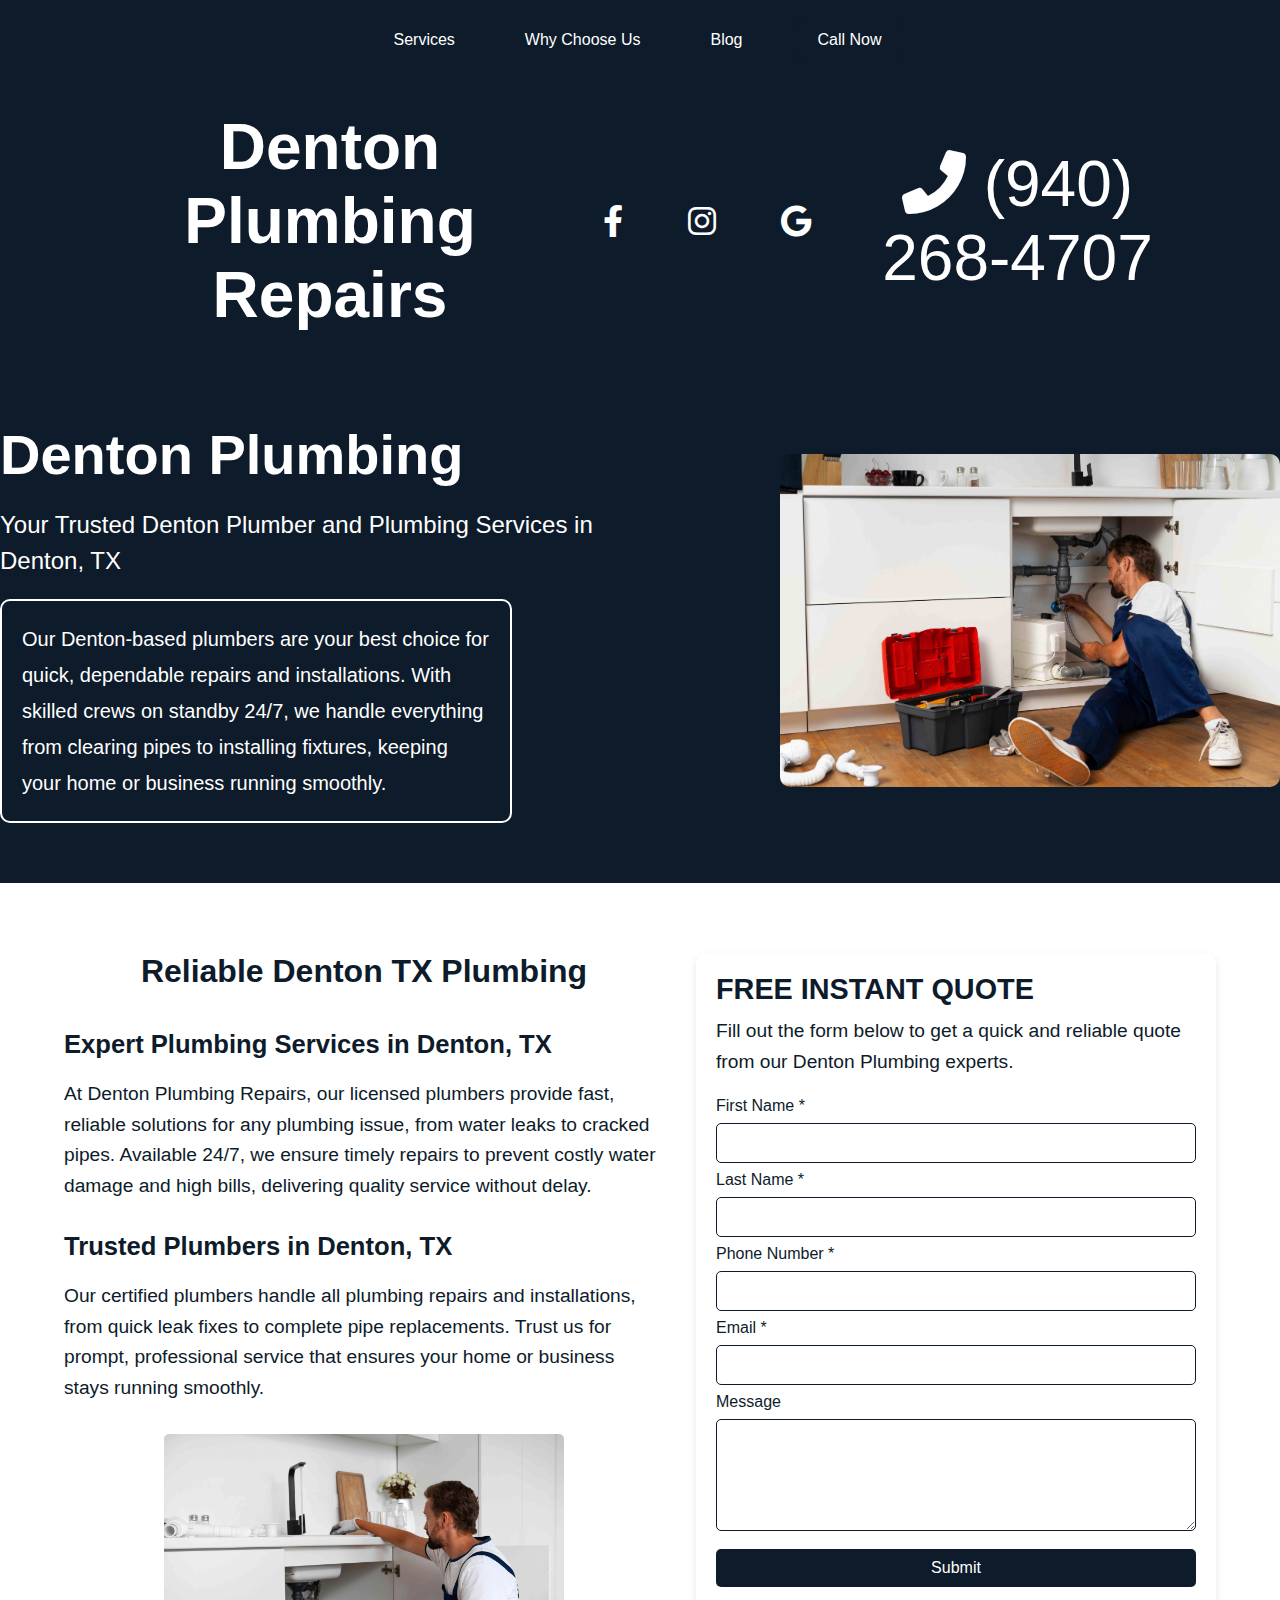
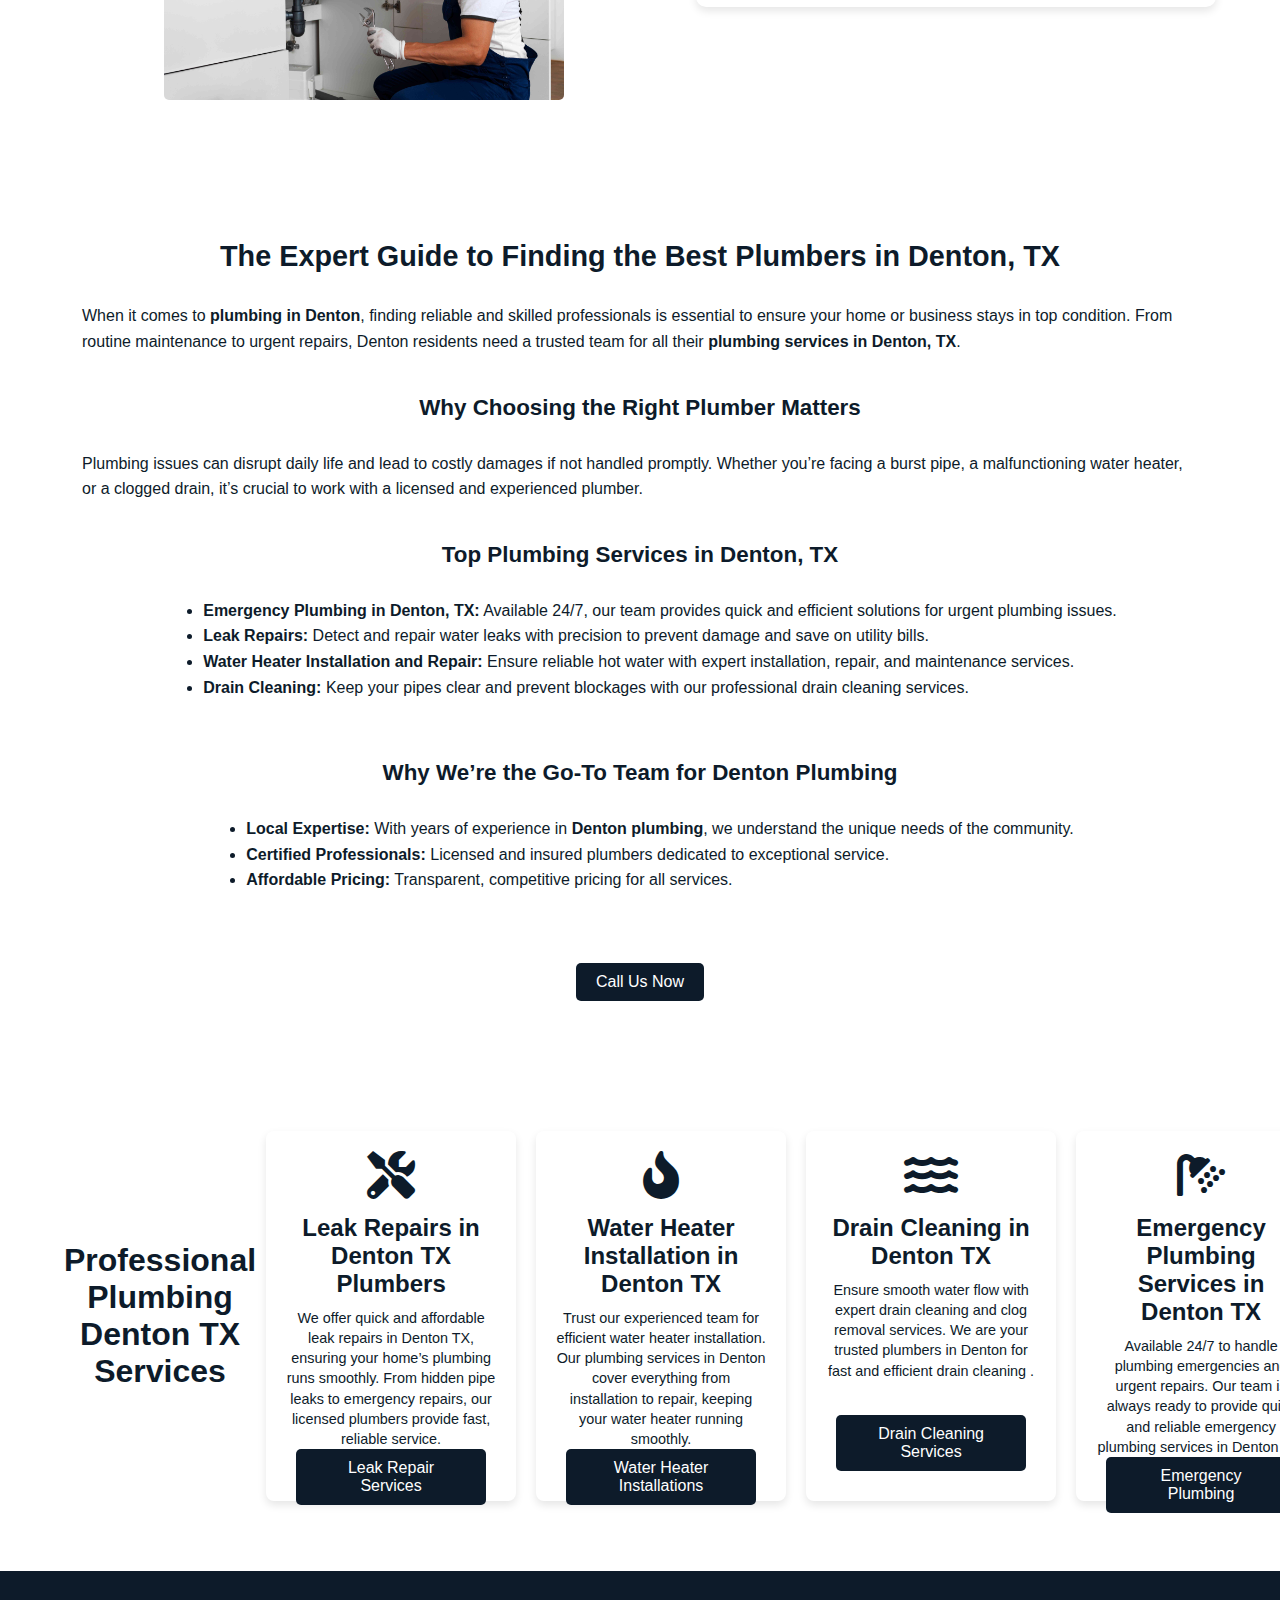
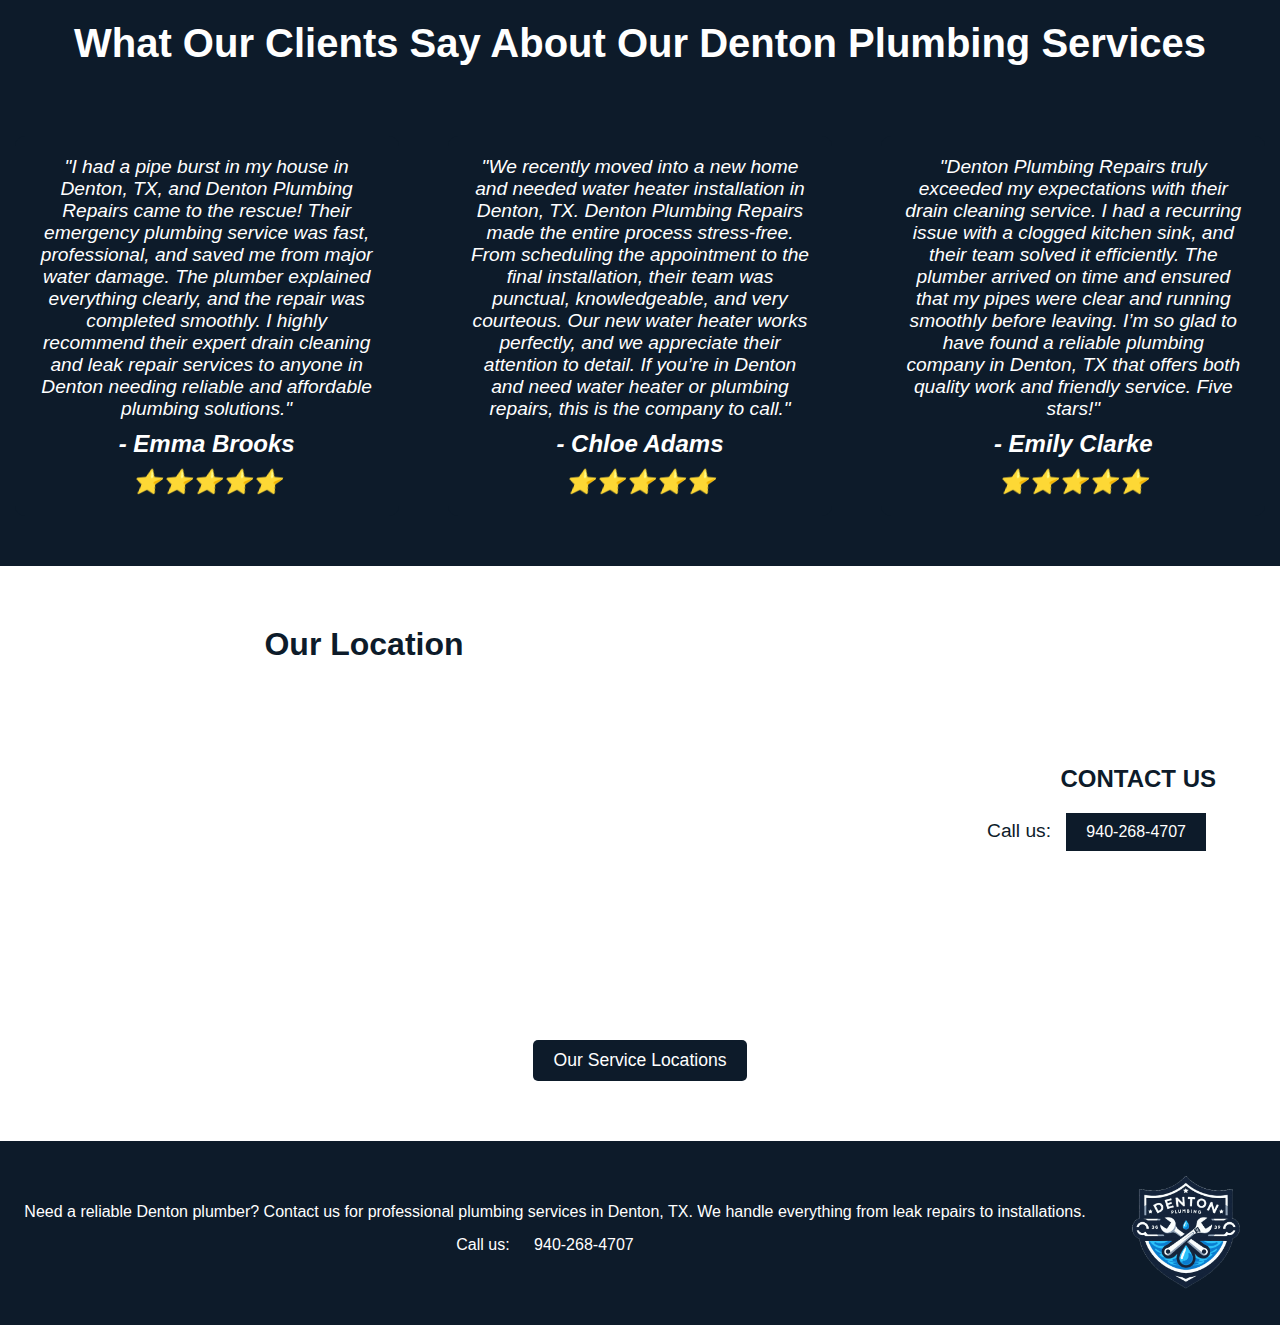
==== commit 37f30140: "Update" ====
--- a/index.html
+++ b/index.html
@@ -1,12 +1,23 @@
 <!DOCTYPE html>
 <html lang="en">
-<head>
+  <head>
     <meta charset="UTF-8">
     <meta name="viewport" content="width=device-width, initial-scale=1.0">
     <title>Denton Plumbing Repairs</title>
     <link rel="stylesheet" href="style.css">
-    <link rel="shortcut icon" type="image/x-icon" href="file.png">
+    <link rel="shortcut icon" type="image/x-icon" href="DentonPlumbingLogo.png">
+    <link rel="canonical" href="https://dentonplumbingrepairs.com/" /> <!-- Canonical Tag -->
 </head>
+
+<!-- Google tag (gtag.js) -->
+<script async src="https://www.googletagmanager.com/gtag/js?id=G-7N9LKV47Z2"></script>
+<script>
+  window.dataLayer = window.dataLayer || [];
+  function gtag(){dataLayer.push(arguments);}
+  gtag('js', new Date());
+
+  gtag('config', 'G-7N9LKV47Z2');
+</script>
 <body>
     
 
@@ -85,7 +96,7 @@
           </ul>
         </li>
         <li class="navbar__item">
-          <a href="whychooseus.html" class="navbar__links">Why Choose Us</a>
+          <a href="why-choose-us.html" class="navbar__links">Why Choose Us</a>
         </li>
         <li class="navbar__item">
           <a href="Blog.html" class="navbar__links">Blog</a>
@@ -101,7 +112,7 @@
   <div class="mobile-navbar">
     <div class="navbar__logo">
       
-        <img src="file.png" alt="Denton Plumbing Repairs Logo" />
+        <img src="DentonPlumbingLogo.png" alt="Denton Plumbing Repairs Logo" />
       </a>
     </div>
     <div class="navbar__phone">
@@ -118,10 +129,22 @@
         <h1>Denton Plumbing Repairs</h1>
       </div>
       <div class="header-middle">
-        <i class="fab fa-facebook-f"></i>
-        <i class="fab fa-instagram"></i>
-        <i class="fab fa-google"></i>
-      </div>
+        <!-- Facebook Link -->
+        <a href="https://www.facebook.com/YourPage" target="_blank" aria-label="Visit our Facebook">
+            <i class="fab fa-facebook-f"></i>
+        </a>
+    
+        <!-- Instagram Link -->
+        <a href="https://www.instagram.com/dentonplumbingrepairs/" target="_blank" aria-label="Visit our Instagram">
+            <i class="fab fa-instagram"></i>
+        </a>
+    
+        <!-- Google Link -->
+        <a href="https://www.google.com/maps/place/YourBusiness" target="_blank" aria-label="Find us on Google">
+            <i class="fab fa-google"></i>
+        </a>
+    </div>
+    
       <div class="header-right">
         <a href="tel:9402684707" class="phone-number">
           <i class="fas fa-phone-alt"></i> (940) 268-4707
@@ -140,7 +163,7 @@
       </div>
     </div>
     <div class="hero-image">
-      <img src="https://i.ibb.co/vHJ20NN/plumbing-professional-doing-his-job-1.jpg" alt="Plumber in Denton TX repairing a water heater">
+      <img src="guy fixing .jpg" alt="Plumber in Denton TX repairing a water heater">
     </div>
   </section>
 
@@ -164,7 +187,7 @@
 
           <!-- Small Photo Section -->
           <div class="image-placeholder">
-              <img src="opimized plumbing image.jpg" alt="Close-up of plumbing tools in use, including a blue pipe wrench, red pipe wrench, and pipe cutter on a metal pipe, showcasing professional plumbing repair work" />
+              <img src="plumbing-professional-doing-his-job (2) (1).jpg" alt="Close-up of plumbing tools in use, including a blue pipe wrench, red pipe wrench, and pipe cutter on a metal pipe, showcasing professional plumbing repair work" />
           </div>
 
           <!-- Clearfix Div to Ensure Layout Stays Intact -->
@@ -251,7 +274,7 @@
             <i class="fas fa-tools"></i>
             <h3>Leak Repairs in Denton TX Plumbers</h3>
             <p>We offer quick and affordable leak repairs in Denton TX, ensuring your home’s plumbing runs smoothly. From hidden pipe leaks to emergency repairs, our licensed plumbers provide fast, reliable service.</p>
-            <a href="Leak-Repairs.html" class="cta-button">Learn More</a>
+            <a href="Leak-Repairs.html" class="cta-button">Leak Repair Services</a>
             </div>
 
         <!-- Service 2: Water Heater Installation in Denton TX -->
@@ -259,7 +282,7 @@
             <i class="fas fa-fire-alt"></i>
             <h3>Water Heater Installation in Denton TX</h3>
             <p>Trust our experienced team for efficient water heater installation. Our plumbing services in Denton cover everything from installation to repair, keeping your water heater running smoothly.</p>
-            <a href="Water-Heater.html" class="cta-button">Learn More</a>
+            <a href="Water-Heater.html" class="cta-button">Water Heater Installations</a>
         </div>
 
         <!-- Service 3: Drain Cleaning in Denton TX -->
@@ -267,7 +290,7 @@
             <i class="fas fa-water"></i>
             <h3>Drain Cleaning in Denton TX</h3>
             <p>Ensure smooth water flow with expert drain cleaning and clog removal services. We are your trusted plumbers in Denton for fast and efficient drain cleaning .</p>
-            <a href="Drain-Cleaing.html" class="cta-button">Learn More</a>
+            <a href="Drain-Cleaing.html" class="cta-button">Drain Cleaning Services</a>
         </div>
 
         <!-- Service 4: Emergency Plumbing Services in Denton TX -->
@@ -275,7 +298,7 @@
             <i class="fas fa-shower"></i>
             <h3>Emergency Plumbing Services in Denton TX</h3>
             <p>Available 24/7 to handle plumbing emergencies and urgent repairs. Our team is always ready to provide quick and reliable emergency plumbing services in Denton TX.</p>
-            <a href="Emergency-plumbing.html" class="cta-button">Learn More</a>
+            <a href="Emergency-plumbing.html" class="cta-button">Emergency Plumbing</a>
         </div>
 </section>
 
@@ -385,21 +408,29 @@
 
 <!-- Contact Section -->
 <section id="contact">
-    <div class="container contact-section">
-        <div class="map">
-            <!-- Static Map Image -->
-            <img src="https://i.ibb.co/1280QqB/Screenshot-2024-10-06-215958.png" alt="Map showing location of plumber Denton, TX">
-        </div>
-
-        <div class="contact-details">
-            <h2>CONTACT US</h2>
-            <p>Call us: <a href="tel:(940) 268-4707‬">940-268-4707‬</a></p>
-        </div>
-    </div>
-    <!-- Add the button below the map -->
-    <div class="service-locations-btn">
-        <a href="Our-Service-Locations.html" class="button">Our Service Locations</a>
-    </div>
+  <div class="container contact-section">
+      <!-- Map Section -->
+      <div class="map">
+          <h1>Our Location</h1>
+          <div class="map-container">
+              <iframe 
+                  src="https://www.google.com/maps/embed?pb=!1m18!1m12!1m3!1d106787.17141449313!2d-97.22755201716892!3d33.237706919682225!2m3!1f0!2f0!3f0!3m2!1i1024!2i768!4f13.1!3m3!1m2!1s0x864c4ca0c088b1d1%3A0x724474cb4814fb1b!2sDenton%2C%20TX!5e0!3m2!1sen!2sus!4v1733466794095!5m2!1sen!2sus" 
+                  allowfullscreen="" 
+                  loading="lazy"></iframe>
+          </div>
+      </div>
+
+      <!-- Contact Details Section -->
+      <div class="contact-details">
+          <h2>CONTACT US</h2>
+          <p>Call us: <a href="tel:(940)268-4707">940-268-4707</a></p>
+      </div>
+  </div>
+
+  <!-- Button Section -->
+  <div class="service-locations-btn">
+      <a href="Our-Service-Locations.html" class="button">Our Service Locations</a>
+  </div>
 </section>
 
 
@@ -411,7 +442,7 @@
         <p>Call us: <a href="tel:+19402684707" class="phone-number">940-268-4707</a></p>
     </div>
     <div class="footer-right">
-        <img src="file.png" alt="Denton Plumbing Repairs Logo" class="footer-logo">
+        <img src="DentonPlumbingLogo.png" alt="Denton Plumbing Repairs Logo" class="footer-logo">
     </div>
 </footer>
 
--- a/style.css
+++ b/style.css
@@ -7,8 +7,8 @@
   }
   
   body {
-    background-color: #e0e1dd; /* Light neutral background */
-    color: #1b263b; /* Darker text */
+    background-color: #ffffff; /* Light neutral background */
+    color: #0d1b2a; /* Darker text */
   }
   
   .container {
@@ -25,7 +25,7 @@
   /* Increase the size of "Denton Tx Plumbing" */
   .header-left h1 {
       font-size: 4rem;  /* Increased size */
-      color: #e0e1dd;   /* Light text color */
+      color: #ffffff;   /* Light text color */
       font-weight: bold;
   }
   
@@ -37,17 +37,17 @@
   
   .header-middle i {
       font-size: 2rem;  /* Increased icon size */
-      color: #e0e1dd;   /* Light icon color */
+      color: #ffffff;   /* Light icon color */
   }
   
   /* Increase the size of the phone number */
   .header-right {
       font-size: 1.8rem;  /* Larger size for better visibility */
-      color: #e0e1dd;
+      color: #ffffff;
   }
   
   .header-right a {
-      color: #e0e1dd;  /* Light text */
+      color: #ffffff;  /* Light text */
       text-decoration: none;
       font-size: 4rem;  /* Match the larger size */
   }
@@ -68,7 +68,7 @@
       justify-content: space-between; /* Space between image and text */
       align-items: center; /* Vertically align items */
       padding: 60px 0; /* Adjust padding for more or less space */
-      background-color: #415a77; /* Background color of the hero section */
+      background-color: #0d1b2a; /* Background color of the hero section */
   }
   
   .hero-content {
@@ -77,13 +77,13 @@
   
   .hero-content h1 {
       font-size: 3.5rem; /* Increase the size of the main heading */
-      color: #e0e1dd; /* Light text */
+      color: #ffffff; /* Light text */
       margin-bottom: 20px; /* Space between heading and paragraph */
   }
   
   .hero-content p {
       font-size: 1.5rem; /* Increase paragraph font size */
-      color: #e0e1dd; /* Light text */
+      color: #ffffff; /* Light text */
       line-height: 1.5; /* Adjust line spacing for better readability */
       margin-bottom: 20px; /* Add space between paragraphs */
   }
@@ -91,20 +91,20 @@
   /* New styling for the additional hero text */
   .hero-description {
       font-size: 1.25rem; /* Slightly smaller than the main tagline */
-      color: #e0e1dd; /* Light text */
+      color: #ffffff; /* Light text */
       line-height: 1.8; /* Extra line spacing for better readability */
       margin-top: 20px; /* Space between the tagline and this paragraph */
   }
   
   /* Hero Boxed Text */
   .hero-box {
-      background-color: #778da9; /* Light blue background to make it stand out */
+      background-color: #0d1b2a; /* Light blue background to make it stand out */
       padding: 20px; /* Add padding inside the box */
-      border: 2px solid #e0e1dd; /* Light border to create contrast */
+      border: 2px solid #ffffff; /* Light border to create contrast */
       border-radius: 10px; /* Rounded corners */
       margin-top: 20px; /* Add space between the tagline and this box */
       max-width: 80%; /* Limit width of the box */
-      color: #e0e1dd; /* Ensure the text remains light */
+      color: #ffffff; /* Ensure the text remains light */
   }
   
   .hero-box p {
@@ -131,14 +131,14 @@
   }
   /* Professional Plumbing Services Section */
   .professional-services {
-      background-color: #e0e1dd; /* Light background */
+      background-color: #ffffff; /* Light background */
       padding: 50px 0;
       text-align: center;
   }
   
   .professional-services h2 {
       font-size: 2rem;
-      color: #1b263b; /* Dark text */
+      color: #0d1b2a; /* Dark text */
       margin-bottom: 0px;
       font-weight: bold;
   }
@@ -168,19 +168,19 @@
 
 .service-item i {
     font-size: 3rem;
-    color: #415a77; /* Icon color */
+    color: #0d1b2a; /* Icon color */
     margin-bottom: 15px;
 }
 
 .service-item h3 {
     font-size: 1.5rem;
-    color: #1b263b;
+    color: #0d1b2a;
     margin-bottom: 10px;
 }
 
 .service-item p {
     font-size: 0.9rem; /* Slightly smaller font */
-    color: #415a77;
+    color: #0d1b2a;
     line-height: 1.4; /* Adjusted line height */
 }
 
@@ -206,8 +206,8 @@
   
   /* CTA Button */
   .cta-button {
-      background-color: #415a77;
-      color: #e0e1dd;
+      background-color: #0d1b2a;
+      color: #ffffff;
       padding: 10px 20px;
       border: none;
       text-align: center;
@@ -222,14 +222,14 @@
   
   
   .cta-button:hover {
-      background-color: #778da9;
+      background-color: #0d1b2a;
   }
 
   .service-item .cta-button {
     margin-top: auto;
     padding: 10px 20px;
-    background-color: #415a77;
-    color: #e0e1dd;
+    background-color: #0d1b2a;
+    color: #ffffff;
     border-radius: 5px;
     text-decoration: none;
     display: inline-block;
@@ -246,7 +246,7 @@
       margin-top: 30px;
       border-radius: 8px;
       font-style: italic;
-      color: #415a77;
+      color: #0d1b2a;
   }
   
   
@@ -257,39 +257,39 @@
   /* Header/Navigation */
   header {
     background-color: #0d1b2a; /* Dark header background */
-    color: #e0e1dd; /* Light text */
+    color: #ffffff; /* Light text */
     padding: 20px;
     text-align: center;
   }
   
   header a {
-    color: #e0e1dd; /* Light text for navigation links */
+    color: #ffffff; /* Light text for navigation links */
     text-decoration: none;
     padding: 0 15px;
   }
   
   header a:hover {
-    color: #778da9; /* Hover effect on links */
+    color: #0d1b2a; /* Hover effect on links */
   }
   
   /* Content Sections */
   .content-section {
-    background-color: #1b263b; /* Dark content background */
-    color: #e0e1dd; /* Light text */
+    background-color: #0d1b2a; /* Dark content background */
+    color: #ffffff; /* Light text */
     padding: 50px;
     text-align: center;
   }
   
   .section-light {
-    background-color: #778da9; /* Light section background */
+    background-color: #0d1b2a; /* Light section background */
     color: #0d1b2a; /* Dark text */
     padding: 50px;
     text-align: center;
   }
   
   .section-dark {
-    background-color: #415a77; /* Medium-dark section */
-    color: #e0e1dd; /* Light text */
+    background-color: #0d1b2a; /* Medium-dark section */
+    color: #ffffff; /* Light text */
     padding: 50px;
     text-align: center;
   }
@@ -297,26 +297,26 @@
   /* Footer */
   footer {
     background-color: #0d1b2a; /* Dark footer background */
-    color: #e0e1dd; /* Light text */
+    color: #ffffff; /* Light text */
     padding: 20px;
     text-align: center;
   }
   
   footer a {
-    color: #e0e1dd;
+    color: #ffffff;
     text-decoration: none;
     padding: 0 10px;
   }
   
   footer a:hover {
-    color: #778da9;
+    color: #0d1b2a;
   }
   
   /* Buttons and Links */
   .button,
   a {
-    background-color: #778da9; /* Button background */
-    color: #e0e1dd; /* Button text color */
+    background-color: #0d1b2a; /* Button background */
+    color: #ffffff; /* Button text color */
     padding: 10px 20px;
     border: none;
     text-align: center;
@@ -329,11 +329,11 @@
   
   .button:hover,
   a:hover {
-    background-color: #415a77; /* Hover effect on buttons */
+    background-color: #0d1b2a; /* Hover effect on buttons */
   }
   /* Our Services Section */
   .our-services {
-      background-color: #e0e1dd; /* Light background */
+      background-color: #ffffff; /* Light background */
       padding: 50px 0;
       text-align: center;
   }
@@ -341,7 +341,7 @@
   
   .our-services h2 {
       font-size: 2.5rem;
-      color: #1b263b; /* Dark text */
+      color: #0d1b2a; /* Dark text */
       margin-bottom: 40px;
       font-weight: bold;
   }
@@ -352,9 +352,9 @@
   
   /* Testimonials Section */
   .testimonial-section {
-      background-color: #1b263b; /* Dark background for contrast */
+      background-color: #0d1b2a; /* Dark background for contrast */
       padding: 50px 0;
-      color: #e0e1dd;
+      color: #ffffff;
   }
   
   .testimonial-section h2 {
@@ -371,12 +371,12 @@
   }
   
   .testimonial {
-      background-color: #415a77;
+      background-color: #0d1b2a;
       padding: 20px;
       border-radius: 10px;
       width: 30%;
       position: relative;
-     color: #e0e1dd;
+     color: #ffffff;
   }
   
   .testimonial p {
@@ -399,16 +399,16 @@
   /* Contact Section */
   #contact {
       padding: 50px 0;
-      background-color: #e0e1dd; /* Light background */
+      background-color: #ffffff; /* Light background */
       text-align: center;
   }
   
   /* Footer Section */
 .site-footer {
     background-color: #0d1b2a; /* Dark background for footer */
-    color: #e0e1dd; /* Light text */
+    color: #ffffff; /* Light text */
     padding: 40px 0;
-    border-top: 2px solid #778da9; /* Top border for separation */
+    border-top: 2px solid #0d1b2a; /* Top border for separation */
     text-align: center;
 }
 
@@ -419,7 +419,7 @@
     width: 100%; /* Full width */
     padding: 15px 20px; /* Adjust padding as needed */
     background-color: #0d1b2a; /* Footer background color */
-    color: #e0e1dd; /* Text color */
+    color: #ffffff; /* Text color */
     box-sizing: border-box; /* Include padding in total width */
     margin: 0; /* Remove margin */
 }
@@ -452,7 +452,7 @@
     width: 100%; /* Full width */
     padding: 15px 20px; /* Adjust padding as needed */
     background-color: #0d1b2a; /* Footer background color */
-    color: #e0e1dd; /* Text color */
+    color: #ffffff; /* Text color */
     box-sizing: border-box; /* Include padding in total width */
     margin: 0; /* Remove any margin */
 }
@@ -486,8 +486,8 @@
   
    /* Main Section Styling */
   .reliable-plumbing {
-      background-color: #e0e1dd; /* Light background */
-      color: #1b263b; /* Dark text */
+      background-color: #ffffff; /* Light background */
+      color: #0d1b2a; /* Dark text */
       padding: 60px 0;
       text-align: left;
   }
@@ -495,7 +495,7 @@
   /* Main Heading (H1) */
   .reliable-plumbing h1 {
       font-size: 2rem;
-      color: #1b263b; /* Dark blue */
+      color: #0d1b2a; /* Dark blue */
       text-align: center;
       margin-bottom: 40px;
       font-weight: bold;
@@ -504,7 +504,7 @@
   /* Subsection Headings (H2) */
   .reliable-plumbing h2 {
       font-size: 1.6rem;
-      color: #415a77; /* Mid-tone blue */
+      color: #0d1b2a; /* Mid-tone blue */
       margin-bottom: 20px;
       font-weight: bold;
   }
@@ -513,14 +513,14 @@
   .reliable-plumbing p {
       font-size: 1.2rem;
       line-height: 1.6;
-      color: #415a77;
+      color: #0d1b2a;
       margin-bottom: 30px;
   }
   
   /* Why Choose Us List */
   .why-choose-us h2 {
       font-size: 1.6rem;
-      color: #415a77;
+      color: #0d1b2a;
       margin-bottom: 20px;
   }
   
@@ -536,7 +536,7 @@
   }
   
   .service-list li strong {
-      color: #1b263b; /* Emphasize in dark blue */
+      color: #0d1b2a; /* Emphasize in dark blue */
   }
   
   
@@ -552,8 +552,8 @@
   }
   
   .service-locations-btn .button {
-      background-color: #415a77; /* Button background color */
-      color: #e0e1dd; /* Button text color */
+      background-color: #0d1b2a; /* Button background color */
+      color: #ffffff; /* Button text color */
       padding: 10px 20px;
       border: none;
       text-align: center;
@@ -566,7 +566,7 @@
   }
   
   .service-locations-btn .button:hover {
-      background-color: #778da9; /* Hover color for the button */
+      background-color: #0d1b2a; /* Hover color for the button */
   }
   
   
@@ -837,8 +837,8 @@
         padding: 15px; /* Add internal padding */
         box-sizing: border-box; /* Include padding in width calculation */
         border-radius: 8px; /* Rounded corners for aesthetic */
-        background-color: #415a77; /* Consistent background */
-        color: #e0e1dd; /* Ensure readability */
+        background-color: #0d1b2a; /* Consistent background */
+        color: #ffffff; /* Ensure readability */
     }
 
     .testimonial p {
@@ -965,13 +965,13 @@
 .two-column-layout .quote-form h2 {
     font-size: 1.8rem;
     margin-bottom: 10px;
-    color: #415a77; /* Mid-tone blue */
+    color: #0d1b2a; /* Mid-tone blue */
 }
 
 .two-column-layout .quote-form p {
     font-size: 1.2rem;
     margin-bottom: 20px;
-    color: #415a77;
+    color: #0d1b2a;
 }
 
 .two-column-layout .vertical-form {
@@ -982,21 +982,21 @@
 
 .two-column-layout .vertical-form label {
     font-size: 1rem;
-    color: #415a77;
+    color: #0d1b2a;
 }
 
 .two-column-layout .vertical-form input,
 .two-column-layout .vertical-form textarea {
     padding: 10px;
-    border: 1px solid #778da9;
+    border: 1px solid #0d1b2a;
     border-radius: 5px;
     font-size: 1rem;
-    color: #1b263b;
+    color: #0d1b2a;
 }
 
 .two-column-layout .vertical-form button {
-    background-color: #415a77;
-    color: #e0e1dd;
+    background-color: #0d1b2a;
+    color: #ffffff;
     padding: 10px 20px;
     border: none;
     border-radius: 5px;
@@ -1006,7 +1006,7 @@
 }
 
 .two-column-layout .vertical-form button:hover {
-    background-color: #778da9;
+    background-color: #0d1b2a;
 }
 
 /* Responsive Styling */
@@ -1051,7 +1051,7 @@
   }
   
   .navbar__links {
-    color: #e0e1dd;
+    color: #ffffff;
     text-decoration: none;
     padding: 10px 15px;
     transition: color 0.3s ease;
@@ -1060,8 +1060,8 @@
   
   
   .navbar__btn .button {
-    background: #778da9;
-    color: #e0e1dd;
+    background: #0d1b2a;
+    color: #ffffff;
     padding: 10px 20px;
     border-radius: 5px;
     text-decoration: none;
@@ -1071,7 +1071,7 @@
   }
   
   .navbar__btn .button:hover {
-    background: #415a77;
+    background: #0d1b2a;
   }
   
   /* Dropdown Menu Styles */
@@ -1084,7 +1084,7 @@
     position: absolute;
     top: 100%;
     left: 0;
-    background: #415a77;
+    background: #0d1b2a;
     box-shadow: 0 4px 8px rgba(0, 0, 0, 0.1);
     border-radius: 5px;
     overflow: hidden;
@@ -1096,7 +1096,7 @@
   }
   
   .dropdown__links {
-    color: #e0e1dd;
+    color: #ffffff;
     text-decoration: none;
     display: block;
     padding: 10px 20px;
@@ -1104,7 +1104,7 @@
   }
   
   .dropdown__links:hover {
-    background-color: #778da9;
+    background-color: #0d1b2a;
   }
   
   /* Responsive Styles */
@@ -1116,7 +1116,7 @@
       position: absolute;
       top: 80px;
       left: 0;
-      background: #415a77;
+      background: #0d1b2a;
     }
   
     .navbar__menu.active {
@@ -1141,7 +1141,7 @@
     justify-content: space-between;
     align-items: center;
     padding: 20px;
-    background-color: #e0e1dd;
+    background-color: #ffffff;
 }
 
 .why-choose-us .content-wrapper {
@@ -1172,14 +1172,14 @@
     display: inline-block;
     margin-top: 10px;
     padding: 10px 20px;
-    background-color: #415a77;
+    background-color: #0d1b2a;
     color: #fff;
     text-decoration: none;
     border-radius: 5px;
 }
 
 .cta-button:hover {
-    background-color: #778da9;
+    background-color: #0d1b2a;
 }
 
   
@@ -1187,8 +1187,8 @@
 
 /* General SEO Section Styling */
 .seo-section {
-    background-color: #e0e1dd; /* Matches site's light background */
-    color: #1b263b; /* Dark text for readability */
+    background-color: #ffffff; /* Matches site's light background */
+    color: #0d1b2a; /* Dark text for readability */
     padding: 40px 20px; /* Add padding for spacing */
     text-align: left;
 }
@@ -1204,21 +1204,21 @@
 .seo-section .section-title {
     font-size: 1.8rem; /* Reduced for mobile readability */
     font-weight: bold;
-    color: #415a77; /* Highlighted color */
+    color: #0d1b2a; /* Highlighted color */
     margin-bottom: 10px;
     text-align: center; /* Center the title for better visual hierarchy */
 }
 
 .seo-section p {
     font-size: 1rem; /* Adjust font size for readability */
-    color: #415a77;
+    color: #0d1b2a;
     line-height: 1.6; /* Improved spacing for better readability */
 }
 
 .seo-section h2 {
     font-size: 1.4rem; /* Reduced slightly for mobile */
     font-weight: bold;
-    color: #1b263b;
+    color: #0d1b2a;
     margin-bottom: 10px;
     margin-top: 20px;
 }
@@ -1232,12 +1232,12 @@
 
 .seo-section ul li {
     font-size: 1rem; /* Maintain consistent font size */
-    color: #415a77;
+    color: #0d1b2a;
     line-height: 1.6;
 }
 
 .seo-section ul li strong {
-    color: #1b263b; /* Highlight important text */
+    color: #0d1b2a; /* Highlight important text */
 }
 
 .seo-section .cta-buttons {
@@ -1247,8 +1247,8 @@
 
 .seo-section .cta-button {
     display: inline-block;
-    background-color: #415a77; /* Matches button color scheme */
-    color: #e0e1dd; /* Light text for contrast */
+    background-color: #0d1b2a; /* Matches button color scheme */
+    color: #ffffff; /* Light text for contrast */
     padding: 10px 20px;
     font-size: 1rem;
     text-decoration: none;
@@ -1257,7 +1257,7 @@
 }
 
 .seo-section .cta-button:hover {
-    background-color: #778da9; /* Hover effect for buttons */
+    background-color: #0d1b2a; /* Hover effect for buttons */
 }
 
 /* Mobile-Friendly Adjustments */
@@ -1323,13 +1323,13 @@
 .quote-form h2 {
     font-size: 1.8rem;
     margin-bottom: 10px;
-    color: #415a77; /* Mid-tone blue */
+    color: #0d1b2a; /* Mid-tone blue */
 }
 
 .quote-form p {
     font-size: 1.2rem;
     margin-bottom: 20px;
-    color: #415a77;
+    color: #0d1b2a;
 }
 
 .vertical-form {
@@ -1367,20 +1367,20 @@
 
 .desktop-navbar .navbar__menu .navbar__links,
 .desktop-navbar .button {
-    color: #e0e1dd; /* Light text */
+    color: #ffffff; /* Light text */
     text-decoration: none;
     font-size: 1rem;
 }
 
 .desktop-navbar .button {
-    background-color: #778da9;
+    background-color: #0d1b2a;
     padding: 10px 20px;
     border-radius: 5px;
     transition: background-color 0.3s ease;
 }
 
 .desktop-navbar .button:hover {
-    background-color: #415a77;
+    background-color: #0d1b2a;
 }
 
 /* Mobile Navbar */
@@ -1397,7 +1397,7 @@
 }
 
 .mobile-navbar .navbar__phone a {
-    color: #e0e1dd; /* Light text */
+    color: #ffffff; /* Light text */
     text-decoration: none;
     font-size: 1.2rem;
     font-weight: bold;
@@ -1414,3 +1414,84 @@
     }
 }
 
+/* Contact Section Container */
+.contact-section {
+    display: flex;
+    flex-wrap: wrap; /* Allow wrapping on smaller screens */
+    justify-content: space-between; /* Space between map and contact details */
+    align-items: center; /* Vertically align items */
+    gap: 20px; /* Space between elements */
+}
+
+/* Map Section */
+.map {
+    flex: 1 1 50%; /* Takes up half the width */
+    max-width: 600px; /* Maximum width for larger screens */
+}
+
+.map-container {
+    width: 100%;
+    aspect-ratio: 16 / 9; /* Keep map proportional */
+    position: relative;
+    overflow: hidden;
+}
+
+.map-container iframe {
+    position: absolute;
+    top: 0;
+    left: 0;
+    width: 100%;
+    height: 100%;
+    border: 0;
+}
+
+/* Contact Details Section */
+.contact-details {
+    flex: 1 1 30%; /* Takes up less width */
+    text-align: right; /* Align text to the right */
+}
+
+.contact-details h2 {
+    font-size: 1.5em;
+    margin-bottom: 10px;
+}
+
+.contact-details p {
+    font-size: 1.2em;
+}
+
+/* Button Section */
+.service-locations-btn {
+    margin-top: 20px;
+    text-align: center; /* Center the button */
+}
+
+.service-locations-btn .button {
+    display: inline-block;
+    padding: 10px 20px;
+    font-size: 1.1em;
+    color: white;
+    background-color: #0d1b2a; /* Adjust to your theme */
+    text-decoration: none;
+    border-radius: 5px;
+    transition: background-color 0.3s;
+}
+
+.service-locations-btn .button:hover {
+    background-color: #0d1b2a; /* Hover effect */
+}
+
+/* Responsive Adjustments */
+@media (max-width: 768px) {
+    .contact-section {
+        flex-direction: column; /* Stack elements on smaller screens */
+        align-items: center;
+        text-align: center; /* Center text for mobile */
+    }
+
+    .contact-details {
+        text-align: center;
+    }
+}
+
+
--- a/style.css
+++ b/style.css
@@ -7,8 +7,8 @@
   }
   
   body {
-    background-color: #e0e1dd; /* Light neutral background */
-    color: #1b263b; /* Darker text */
+    background-color: #ffffff; /* Light neutral background */
+    color: #0d1b2a; /* Darker text */
   }
   
   .container {
@@ -25,7 +25,7 @@
   /* Increase the size of "Denton Tx Plumbing" */
   .header-left h1 {
       font-size: 4rem;  /* Increased size */
-      color: #e0e1dd;   /* Light text color */
+      color: #ffffff;   /* Light text color */
       font-weight: bold;
   }
   
@@ -37,17 +37,17 @@
   
   .header-middle i {
       font-size: 2rem;  /* Increased icon size */
-      color: #e0e1dd;   /* Light icon color */
+      color: #ffffff;   /* Light icon color */
   }
   
   /* Increase the size of the phone number */
   .header-right {
       font-size: 1.8rem;  /* Larger size for better visibility */
-      color: #e0e1dd;
+      color: #ffffff;
   }
   
   .header-right a {
-      color: #e0e1dd;  /* Light text */
+      color: #ffffff;  /* Light text */
       text-decoration: none;
       font-size: 4rem;  /* Match the larger size */
   }
@@ -68,7 +68,7 @@
       justify-content: space-between; /* Space between image and text */
       align-items: center; /* Vertically align items */
       padding: 60px 0; /* Adjust padding for more or less space */
-      background-color: #415a77; /* Background color of the hero section */
+      background-color: #0d1b2a; /* Background color of the hero section */
   }
   
   .hero-content {
@@ -77,13 +77,13 @@
   
   .hero-content h1 {
       font-size: 3.5rem; /* Increase the size of the main heading */
-      color: #e0e1dd; /* Light text */
+      color: #ffffff; /* Light text */
       margin-bottom: 20px; /* Space between heading and paragraph */
   }
   
   .hero-content p {
       font-size: 1.5rem; /* Increase paragraph font size */
-      color: #e0e1dd; /* Light text */
+      color: #ffffff; /* Light text */
       line-height: 1.5; /* Adjust line spacing for better readability */
       margin-bottom: 20px; /* Add space between paragraphs */
   }
@@ -91,20 +91,20 @@
   /* New styling for the additional hero text */
   .hero-description {
       font-size: 1.25rem; /* Slightly smaller than the main tagline */
-      color: #e0e1dd; /* Light text */
+      color: #ffffff; /* Light text */
       line-height: 1.8; /* Extra line spacing for better readability */
       margin-top: 20px; /* Space between the tagline and this paragraph */
   }
   
   /* Hero Boxed Text */
   .hero-box {
-      background-color: #778da9; /* Light blue background to make it stand out */
+      background-color: #0d1b2a; /* Light blue background to make it stand out */
       padding: 20px; /* Add padding inside the box */
-      border: 2px solid #e0e1dd; /* Light border to create contrast */
+      border: 2px solid #ffffff; /* Light border to create contrast */
       border-radius: 10px; /* Rounded corners */
       margin-top: 20px; /* Add space between the tagline and this box */
       max-width: 80%; /* Limit width of the box */
-      color: #e0e1dd; /* Ensure the text remains light */
+      color: #ffffff; /* Ensure the text remains light */
   }
   
   .hero-box p {
@@ -131,14 +131,14 @@
   }
   /* Professional Plumbing Services Section */
   .professional-services {
-      background-color: #e0e1dd; /* Light background */
+      background-color: #ffffff; /* Light background */
       padding: 50px 0;
       text-align: center;
   }
   
   .professional-services h2 {
       font-size: 2rem;
-      color: #1b263b; /* Dark text */
+      color: #0d1b2a; /* Dark text */
       margin-bottom: 0px;
       font-weight: bold;
   }
@@ -168,19 +168,19 @@
 
 .service-item i {
     font-size: 3rem;
-    color: #415a77; /* Icon color */
+    color: #0d1b2a; /* Icon color */
     margin-bottom: 15px;
 }
 
 .service-item h3 {
     font-size: 1.5rem;
-    color: #1b263b;
+    color: #0d1b2a;
     margin-bottom: 10px;
 }
 
 .service-item p {
     font-size: 0.9rem; /* Slightly smaller font */
-    color: #415a77;
+    color: #0d1b2a;
     line-height: 1.4; /* Adjusted line height */
 }
 
@@ -206,8 +206,8 @@
   
   /* CTA Button */
   .cta-button {
-      background-color: #415a77;
-      color: #e0e1dd;
+      background-color: #0d1b2a;
+      color: #ffffff;
       padding: 10px 20px;
       border: none;
       text-align: center;
@@ -222,14 +222,14 @@
   
   
   .cta-button:hover {
-      background-color: #778da9;
+      background-color: #0d1b2a;
   }
 
   .service-item .cta-button {
     margin-top: auto;
     padding: 10px 20px;
-    background-color: #415a77;
-    color: #e0e1dd;
+    background-color: #0d1b2a;
+    color: #ffffff;
     border-radius: 5px;
     text-decoration: none;
     display: inline-block;
@@ -246,7 +246,7 @@
       margin-top: 30px;
       border-radius: 8px;
       font-style: italic;
-      color: #415a77;
+      color: #0d1b2a;
   }
   
   
@@ -257,39 +257,39 @@
   /* Header/Navigation */
   header {
     background-color: #0d1b2a; /* Dark header background */
-    color: #e0e1dd; /* Light text */
+    color: #ffffff; /* Light text */
     padding: 20px;
     text-align: center;
   }
   
   header a {
-    color: #e0e1dd; /* Light text for navigation links */
+    color: #ffffff; /* Light text for navigation links */
     text-decoration: none;
     padding: 0 15px;
   }
   
   header a:hover {
-    color: #778da9; /* Hover effect on links */
+    color: #0d1b2a; /* Hover effect on links */
   }
   
   /* Content Sections */
   .content-section {
-    background-color: #1b263b; /* Dark content background */
-    color: #e0e1dd; /* Light text */
+    background-color: #0d1b2a; /* Dark content background */
+    color: #ffffff; /* Light text */
     padding: 50px;
     text-align: center;
   }
   
   .section-light {
-    background-color: #778da9; /* Light section background */
+    background-color: #0d1b2a; /* Light section background */
     color: #0d1b2a; /* Dark text */
     padding: 50px;
     text-align: center;
   }
   
   .section-dark {
-    background-color: #415a77; /* Medium-dark section */
-    color: #e0e1dd; /* Light text */
+    background-color: #0d1b2a; /* Medium-dark section */
+    color: #ffffff; /* Light text */
     padding: 50px;
     text-align: center;
   }
@@ -297,26 +297,26 @@
   /* Footer */
   footer {
     background-color: #0d1b2a; /* Dark footer background */
-    color: #e0e1dd; /* Light text */
+    color: #ffffff; /* Light text */
     padding: 20px;
     text-align: center;
   }
   
   footer a {
-    color: #e0e1dd;
+    color: #ffffff;
     text-decoration: none;
     padding: 0 10px;
   }
   
   footer a:hover {
-    color: #778da9;
+    color: #0d1b2a;
   }
   
   /* Buttons and Links */
   .button,
   a {
-    background-color: #778da9; /* Button background */
-    color: #e0e1dd; /* Button text color */
+    background-color: #0d1b2a; /* Button background */
+    color: #ffffff; /* Button text color */
     padding: 10px 20px;
     border: none;
     text-align: center;
@@ -329,11 +329,11 @@
   
   .button:hover,
   a:hover {
-    background-color: #415a77; /* Hover effect on buttons */
+    background-color: #0d1b2a; /* Hover effect on buttons */
   }
   /* Our Services Section */
   .our-services {
-      background-color: #e0e1dd; /* Light background */
+      background-color: #ffffff; /* Light background */
       padding: 50px 0;
       text-align: center;
   }
@@ -341,7 +341,7 @@
   
   .our-services h2 {
       font-size: 2.5rem;
-      color: #1b263b; /* Dark text */
+      color: #0d1b2a; /* Dark text */
       margin-bottom: 40px;
       font-weight: bold;
   }
@@ -352,9 +352,9 @@
   
   /* Testimonials Section */
   .testimonial-section {
-      background-color: #1b263b; /* Dark background for contrast */
+      background-color: #0d1b2a; /* Dark background for contrast */
       padding: 50px 0;
-      color: #e0e1dd;
+      color: #ffffff;
   }
   
   .testimonial-section h2 {
@@ -371,12 +371,12 @@
   }
   
   .testimonial {
-      background-color: #415a77;
+      background-color: #0d1b2a;
       padding: 20px;
       border-radius: 10px;
       width: 30%;
       position: relative;
-     color: #e0e1dd;
+     color: #ffffff;
   }
   
   .testimonial p {
@@ -399,16 +399,16 @@
   /* Contact Section */
   #contact {
       padding: 50px 0;
-      background-color: #e0e1dd; /* Light background */
+      background-color: #ffffff; /* Light background */
       text-align: center;
   }
   
   /* Footer Section */
 .site-footer {
     background-color: #0d1b2a; /* Dark background for footer */
-    color: #e0e1dd; /* Light text */
+    color: #ffffff; /* Light text */
     padding: 40px 0;
-    border-top: 2px solid #778da9; /* Top border for separation */
+    border-top: 2px solid #0d1b2a; /* Top border for separation */
     text-align: center;
 }
 
@@ -419,7 +419,7 @@
     width: 100%; /* Full width */
     padding: 15px 20px; /* Adjust padding as needed */
     background-color: #0d1b2a; /* Footer background color */
-    color: #e0e1dd; /* Text color */
+    color: #ffffff; /* Text color */
     box-sizing: border-box; /* Include padding in total width */
     margin: 0; /* Remove margin */
 }
@@ -452,7 +452,7 @@
     width: 100%; /* Full width */
     padding: 15px 20px; /* Adjust padding as needed */
     background-color: #0d1b2a; /* Footer background color */
-    color: #e0e1dd; /* Text color */
+    color: #ffffff; /* Text color */
     box-sizing: border-box; /* Include padding in total width */
     margin: 0; /* Remove any margin */
 }
@@ -486,8 +486,8 @@
   
    /* Main Section Styling */
   .reliable-plumbing {
-      background-color: #e0e1dd; /* Light background */
-      color: #1b263b; /* Dark text */
+      background-color: #ffffff; /* Light background */
+      color: #0d1b2a; /* Dark text */
       padding: 60px 0;
       text-align: left;
   }
@@ -495,7 +495,7 @@
   /* Main Heading (H1) */
   .reliable-plumbing h1 {
       font-size: 2rem;
-      color: #1b263b; /* Dark blue */
+      color: #0d1b2a; /* Dark blue */
       text-align: center;
       margin-bottom: 40px;
       font-weight: bold;
@@ -504,7 +504,7 @@
   /* Subsection Headings (H2) */
   .reliable-plumbing h2 {
       font-size: 1.6rem;
-      color: #415a77; /* Mid-tone blue */
+      color: #0d1b2a; /* Mid-tone blue */
       margin-bottom: 20px;
       font-weight: bold;
   }
@@ -513,14 +513,14 @@
   .reliable-plumbing p {
       font-size: 1.2rem;
       line-height: 1.6;
-      color: #415a77;
+      color: #0d1b2a;
       margin-bottom: 30px;
   }
   
   /* Why Choose Us List */
   .why-choose-us h2 {
       font-size: 1.6rem;
-      color: #415a77;
+      color: #0d1b2a;
       margin-bottom: 20px;
   }
   
@@ -536,7 +536,7 @@
   }
   
   .service-list li strong {
-      color: #1b263b; /* Emphasize in dark blue */
+      color: #0d1b2a; /* Emphasize in dark blue */
   }
   
   
@@ -552,8 +552,8 @@
   }
   
   .service-locations-btn .button {
-      background-color: #415a77; /* Button background color */
-      color: #e0e1dd; /* Button text color */
+      background-color: #0d1b2a; /* Button background color */
+      color: #ffffff; /* Button text color */
       padding: 10px 20px;
       border: none;
       text-align: center;
@@ -566,7 +566,7 @@
   }
   
   .service-locations-btn .button:hover {
-      background-color: #778da9; /* Hover color for the button */
+      background-color: #0d1b2a; /* Hover color for the button */
   }
   
   
@@ -837,8 +837,8 @@
         padding: 15px; /* Add internal padding */
         box-sizing: border-box; /* Include padding in width calculation */
         border-radius: 8px; /* Rounded corners for aesthetic */
-        background-color: #415a77; /* Consistent background */
-        color: #e0e1dd; /* Ensure readability */
+        background-color: #0d1b2a; /* Consistent background */
+        color: #ffffff; /* Ensure readability */
     }
 
     .testimonial p {
@@ -965,13 +965,13 @@
 .two-column-layout .quote-form h2 {
     font-size: 1.8rem;
     margin-bottom: 10px;
-    color: #415a77; /* Mid-tone blue */
+    color: #0d1b2a; /* Mid-tone blue */
 }
 
 .two-column-layout .quote-form p {
     font-size: 1.2rem;
     margin-bottom: 20px;
-    color: #415a77;
+    color: #0d1b2a;
 }
 
 .two-column-layout .vertical-form {
@@ -982,21 +982,21 @@
 
 .two-column-layout .vertical-form label {
     font-size: 1rem;
-    color: #415a77;
+    color: #0d1b2a;
 }
 
 .two-column-layout .vertical-form input,
 .two-column-layout .vertical-form textarea {
     padding: 10px;
-    border: 1px solid #778da9;
+    border: 1px solid #0d1b2a;
     border-radius: 5px;
     font-size: 1rem;
-    color: #1b263b;
+    color: #0d1b2a;
 }
 
 .two-column-layout .vertical-form button {
-    background-color: #415a77;
-    color: #e0e1dd;
+    background-color: #0d1b2a;
+    color: #ffffff;
     padding: 10px 20px;
     border: none;
     border-radius: 5px;
@@ -1006,7 +1006,7 @@
 }
 
 .two-column-layout .vertical-form button:hover {
-    background-color: #778da9;
+    background-color: #0d1b2a;
 }
 
 /* Responsive Styling */
@@ -1051,7 +1051,7 @@
   }
   
   .navbar__links {
-    color: #e0e1dd;
+    color: #ffffff;
     text-decoration: none;
     padding: 10px 15px;
     transition: color 0.3s ease;
@@ -1060,8 +1060,8 @@
   
   
   .navbar__btn .button {
-    background: #778da9;
-    color: #e0e1dd;
+    background: #0d1b2a;
+    color: #ffffff;
     padding: 10px 20px;
     border-radius: 5px;
     text-decoration: none;
@@ -1071,7 +1071,7 @@
   }
   
   .navbar__btn .button:hover {
-    background: #415a77;
+    background: #0d1b2a;
   }
   
   /* Dropdown Menu Styles */
@@ -1084,7 +1084,7 @@
     position: absolute;
     top: 100%;
     left: 0;
-    background: #415a77;
+    background: #0d1b2a;
     box-shadow: 0 4px 8px rgba(0, 0, 0, 0.1);
     border-radius: 5px;
     overflow: hidden;
@@ -1096,7 +1096,7 @@
   }
   
   .dropdown__links {
-    color: #e0e1dd;
+    color: #ffffff;
     text-decoration: none;
     display: block;
     padding: 10px 20px;
@@ -1104,7 +1104,7 @@
   }
   
   .dropdown__links:hover {
-    background-color: #778da9;
+    background-color: #0d1b2a;
   }
   
   /* Responsive Styles */
@@ -1116,7 +1116,7 @@
       position: absolute;
       top: 80px;
       left: 0;
-      background: #415a77;
+      background: #0d1b2a;
     }
   
     .navbar__menu.active {
@@ -1141,7 +1141,7 @@
     justify-content: space-between;
     align-items: center;
     padding: 20px;
-    background-color: #e0e1dd;
+    background-color: #ffffff;
 }
 
 .why-choose-us .content-wrapper {
@@ -1172,14 +1172,14 @@
     display: inline-block;
     margin-top: 10px;
     padding: 10px 20px;
-    background-color: #415a77;
+    background-color: #0d1b2a;
     color: #fff;
     text-decoration: none;
     border-radius: 5px;
 }
 
 .cta-button:hover {
-    background-color: #778da9;
+    background-color: #0d1b2a;
 }
 
   
@@ -1187,8 +1187,8 @@
 
 /* General SEO Section Styling */
 .seo-section {
-    background-color: #e0e1dd; /* Matches site's light background */
-    color: #1b263b; /* Dark text for readability */
+    background-color: #ffffff; /* Matches site's light background */
+    color: #0d1b2a; /* Dark text for readability */
     padding: 40px 20px; /* Add padding for spacing */
     text-align: left;
 }
@@ -1204,21 +1204,21 @@
 .seo-section .section-title {
     font-size: 1.8rem; /* Reduced for mobile readability */
     font-weight: bold;
-    color: #415a77; /* Highlighted color */
+    color: #0d1b2a; /* Highlighted color */
     margin-bottom: 10px;
     text-align: center; /* Center the title for better visual hierarchy */
 }
 
 .seo-section p {
     font-size: 1rem; /* Adjust font size for readability */
-    color: #415a77;
+    color: #0d1b2a;
     line-height: 1.6; /* Improved spacing for better readability */
 }
 
 .seo-section h2 {
     font-size: 1.4rem; /* Reduced slightly for mobile */
     font-weight: bold;
-    color: #1b263b;
+    color: #0d1b2a;
     margin-bottom: 10px;
     margin-top: 20px;
 }
@@ -1232,12 +1232,12 @@
 
 .seo-section ul li {
     font-size: 1rem; /* Maintain consistent font size */
-    color: #415a77;
+    color: #0d1b2a;
     line-height: 1.6;
 }
 
 .seo-section ul li strong {
-    color: #1b263b; /* Highlight important text */
+    color: #0d1b2a; /* Highlight important text */
 }
 
 .seo-section .cta-buttons {
@@ -1247,8 +1247,8 @@
 
 .seo-section .cta-button {
     display: inline-block;
-    background-color: #415a77; /* Matches button color scheme */
-    color: #e0e1dd; /* Light text for contrast */
+    background-color: #0d1b2a; /* Matches button color scheme */
+    color: #ffffff; /* Light text for contrast */
     padding: 10px 20px;
     font-size: 1rem;
     text-decoration: none;
@@ -1257,7 +1257,7 @@
 }
 
 .seo-section .cta-button:hover {
-    background-color: #778da9; /* Hover effect for buttons */
+    background-color: #0d1b2a; /* Hover effect for buttons */
 }
 
 /* Mobile-Friendly Adjustments */
@@ -1323,13 +1323,13 @@
 .quote-form h2 {
     font-size: 1.8rem;
     margin-bottom: 10px;
-    color: #415a77; /* Mid-tone blue */
+    color: #0d1b2a; /* Mid-tone blue */
 }
 
 .quote-form p {
     font-size: 1.2rem;
     margin-bottom: 20px;
-    color: #415a77;
+    color: #0d1b2a;
 }
 
 .vertical-form {
@@ -1367,20 +1367,20 @@
 
 .desktop-navbar .navbar__menu .navbar__links,
 .desktop-navbar .button {
-    color: #e0e1dd; /* Light text */
+    color: #ffffff; /* Light text */
     text-decoration: none;
     font-size: 1rem;
 }
 
 .desktop-navbar .button {
-    background-color: #778da9;
+    background-color: #0d1b2a;
     padding: 10px 20px;
     border-radius: 5px;
     transition: background-color 0.3s ease;
 }
 
 .desktop-navbar .button:hover {
-    background-color: #415a77;
+    background-color: #0d1b2a;
 }
 
 /* Mobile Navbar */
@@ -1397,7 +1397,7 @@
 }
 
 .mobile-navbar .navbar__phone a {
-    color: #e0e1dd; /* Light text */
+    color: #ffffff; /* Light text */
     text-decoration: none;
     font-size: 1.2rem;
     font-weight: bold;
@@ -1414,3 +1414,84 @@
     }
 }
 
+/* Contact Section Container */
+.contact-section {
+    display: flex;
+    flex-wrap: wrap; /* Allow wrapping on smaller screens */
+    justify-content: space-between; /* Space between map and contact details */
+    align-items: center; /* Vertically align items */
+    gap: 20px; /* Space between elements */
+}
+
+/* Map Section */
+.map {
+    flex: 1 1 50%; /* Takes up half the width */
+    max-width: 600px; /* Maximum width for larger screens */
+}
+
+.map-container {
+    width: 100%;
+    aspect-ratio: 16 / 9; /* Keep map proportional */
+    position: relative;
+    overflow: hidden;
+}
+
+.map-container iframe {
+    position: absolute;
+    top: 0;
+    left: 0;
+    width: 100%;
+    height: 100%;
+    border: 0;
+}
+
+/* Contact Details Section */
+.contact-details {
+    flex: 1 1 30%; /* Takes up less width */
+    text-align: right; /* Align text to the right */
+}
+
+.contact-details h2 {
+    font-size: 1.5em;
+    margin-bottom: 10px;
+}
+
+.contact-details p {
+    font-size: 1.2em;
+}
+
+/* Button Section */
+.service-locations-btn {
+    margin-top: 20px;
+    text-align: center; /* Center the button */
+}
+
+.service-locations-btn .button {
+    display: inline-block;
+    padding: 10px 20px;
+    font-size: 1.1em;
+    color: white;
+    background-color: #0d1b2a; /* Adjust to your theme */
+    text-decoration: none;
+    border-radius: 5px;
+    transition: background-color 0.3s;
+}
+
+.service-locations-btn .button:hover {
+    background-color: #0d1b2a; /* Hover effect */
+}
+
+/* Responsive Adjustments */
+@media (max-width: 768px) {
+    .contact-section {
+        flex-direction: column; /* Stack elements on smaller screens */
+        align-items: center;
+        text-align: center; /* Center text for mobile */
+    }
+
+    .contact-details {
+        text-align: center;
+    }
+}
+
+
